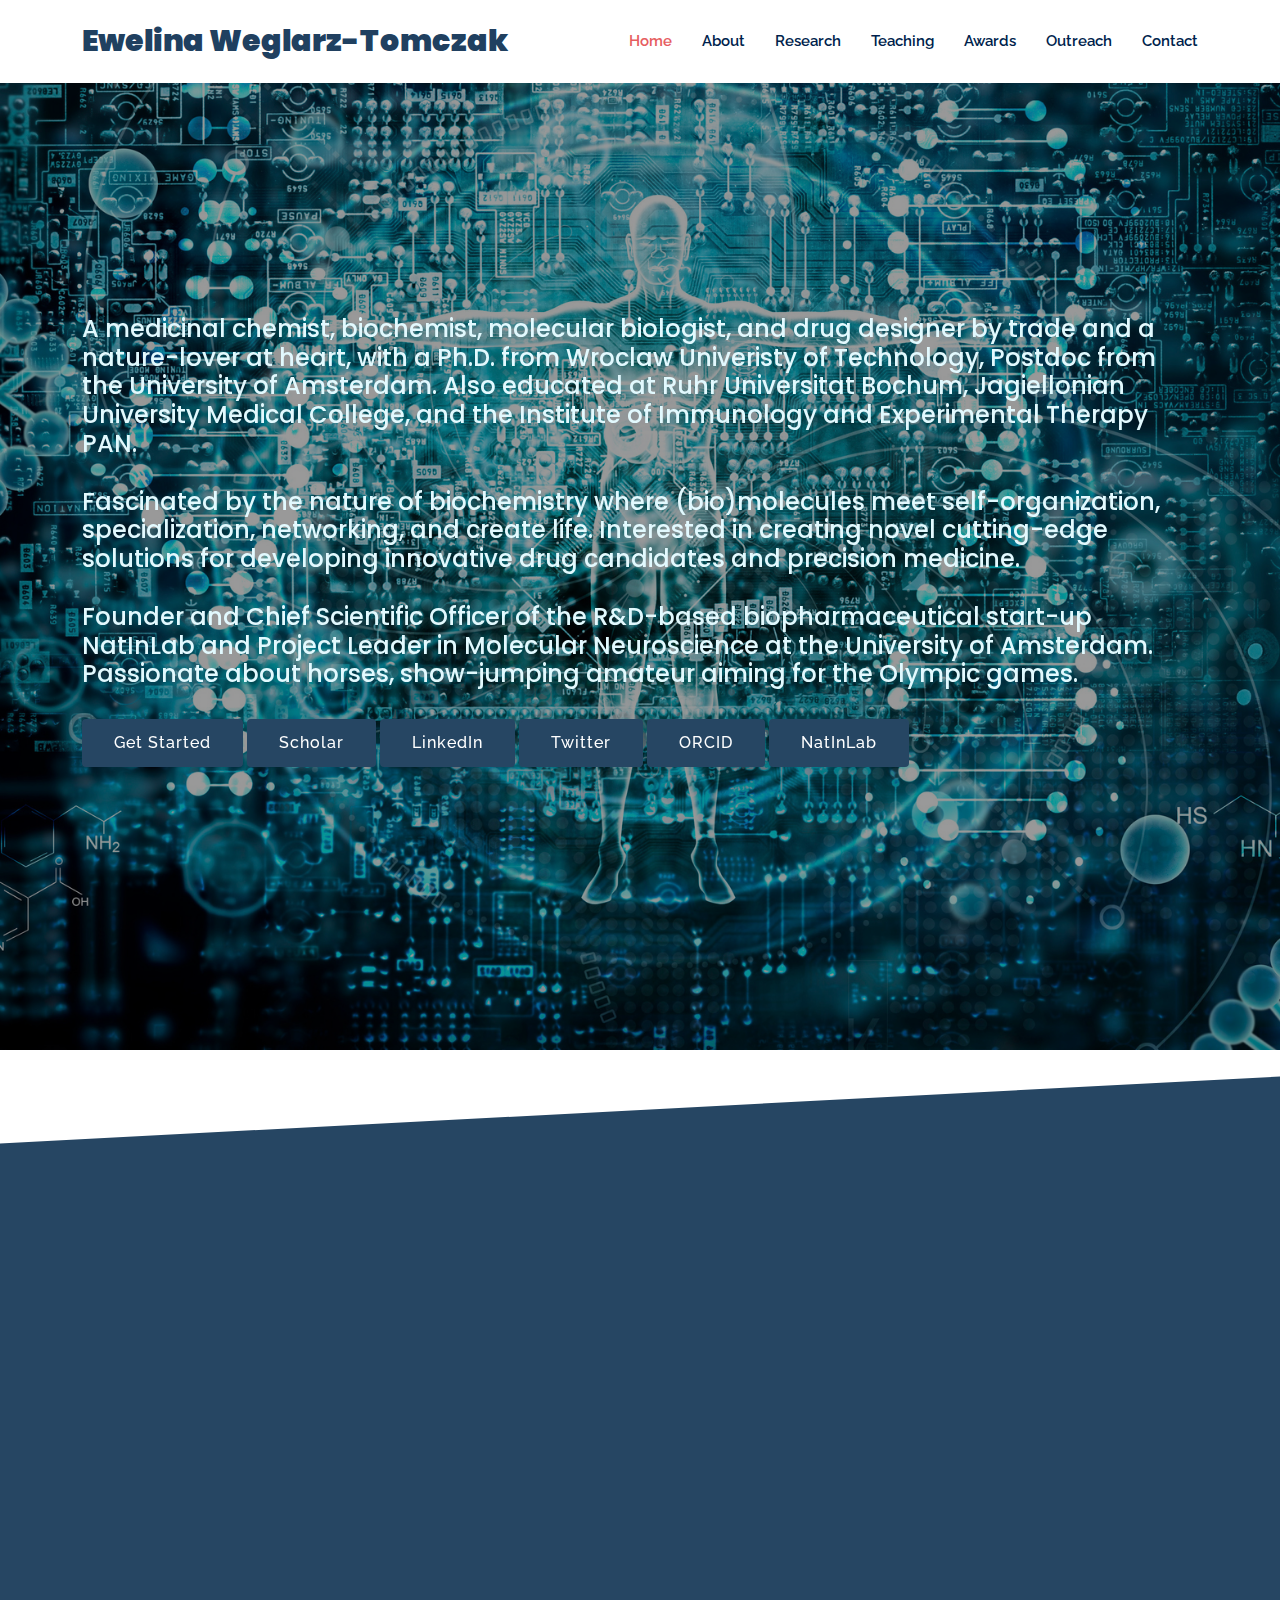
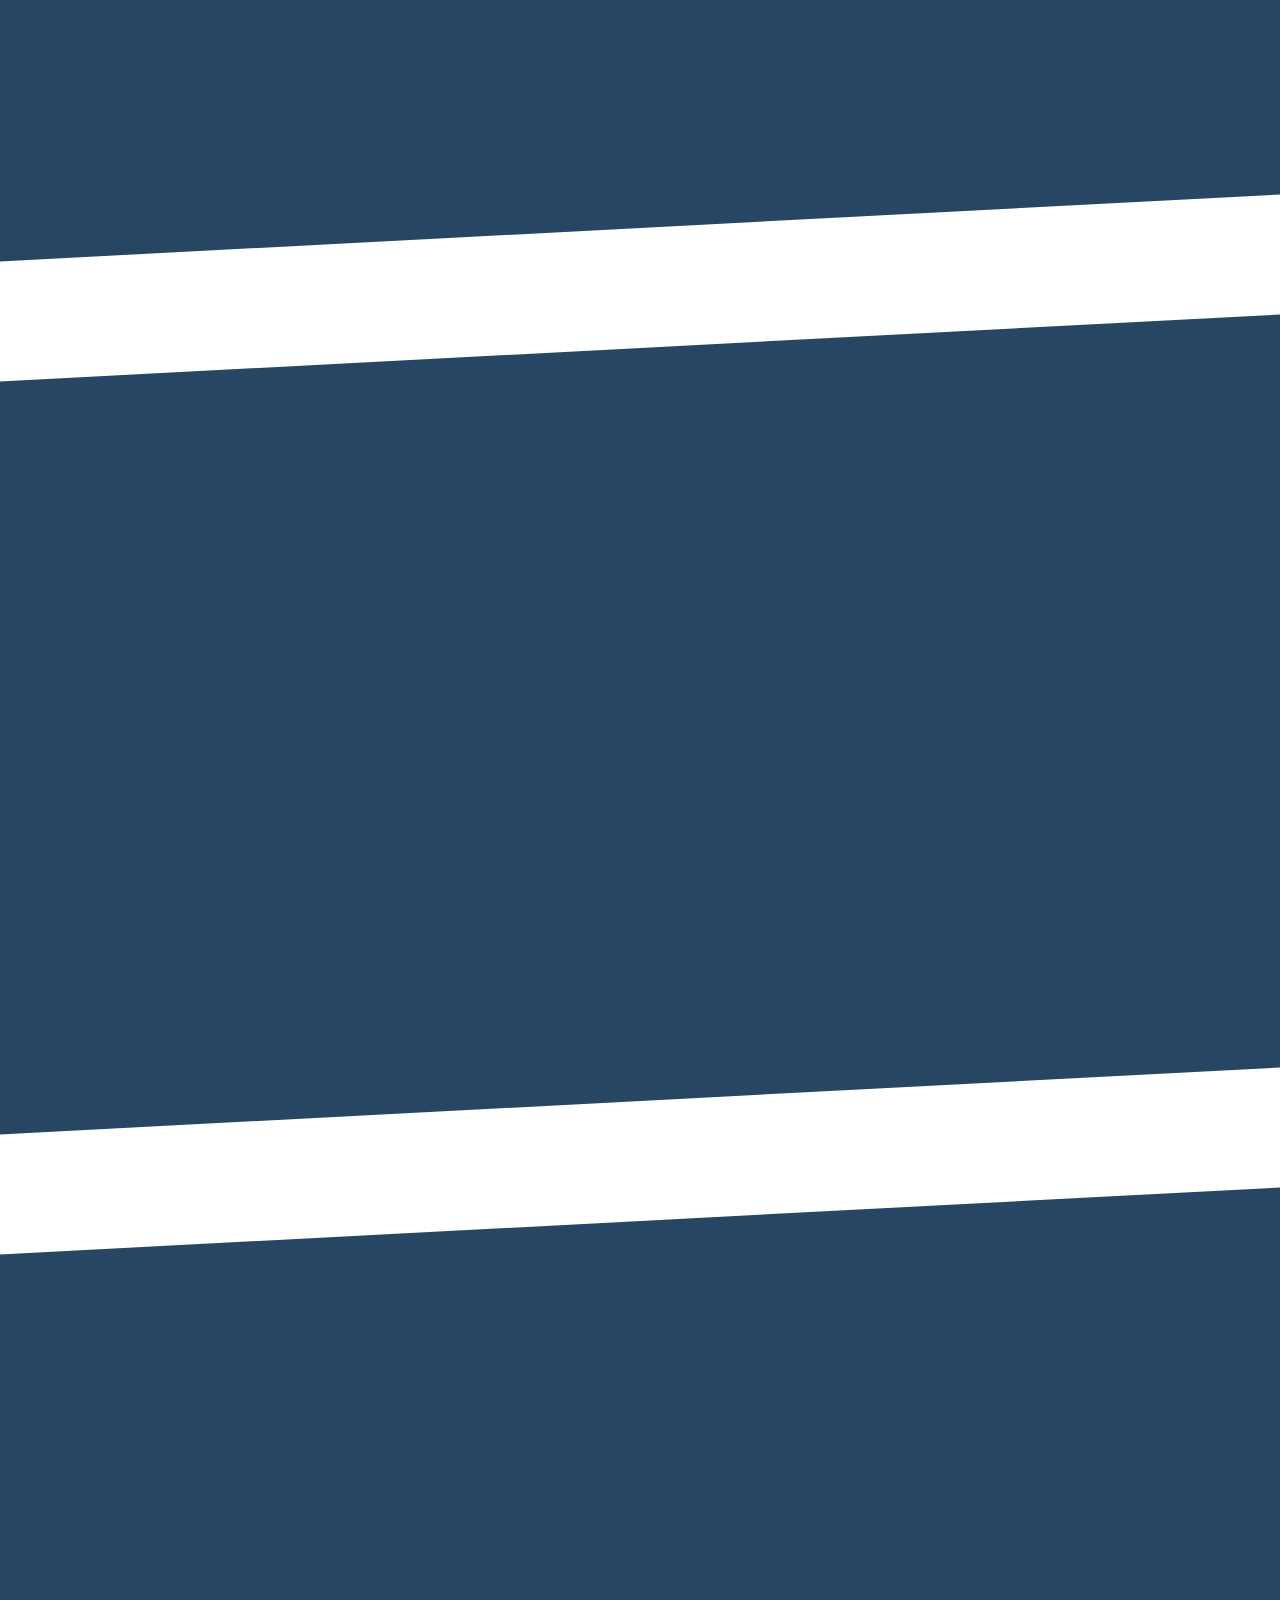
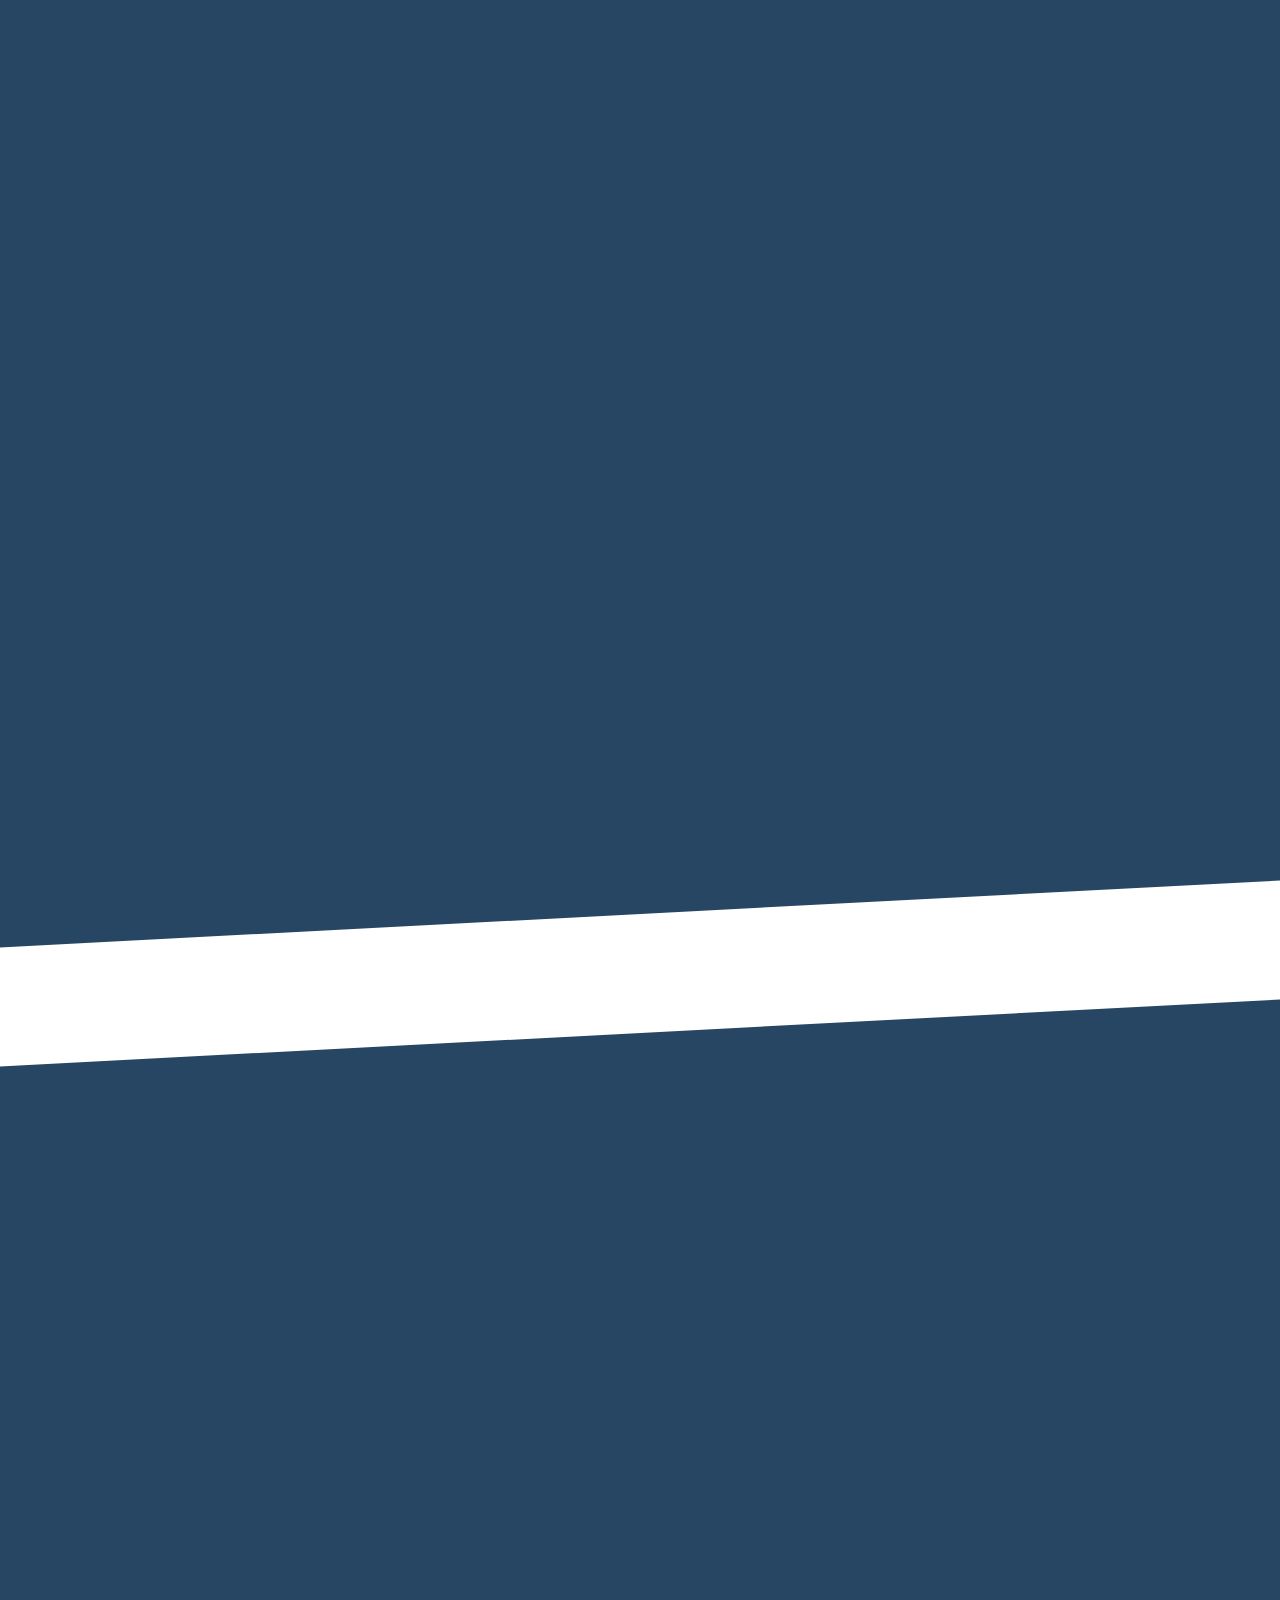
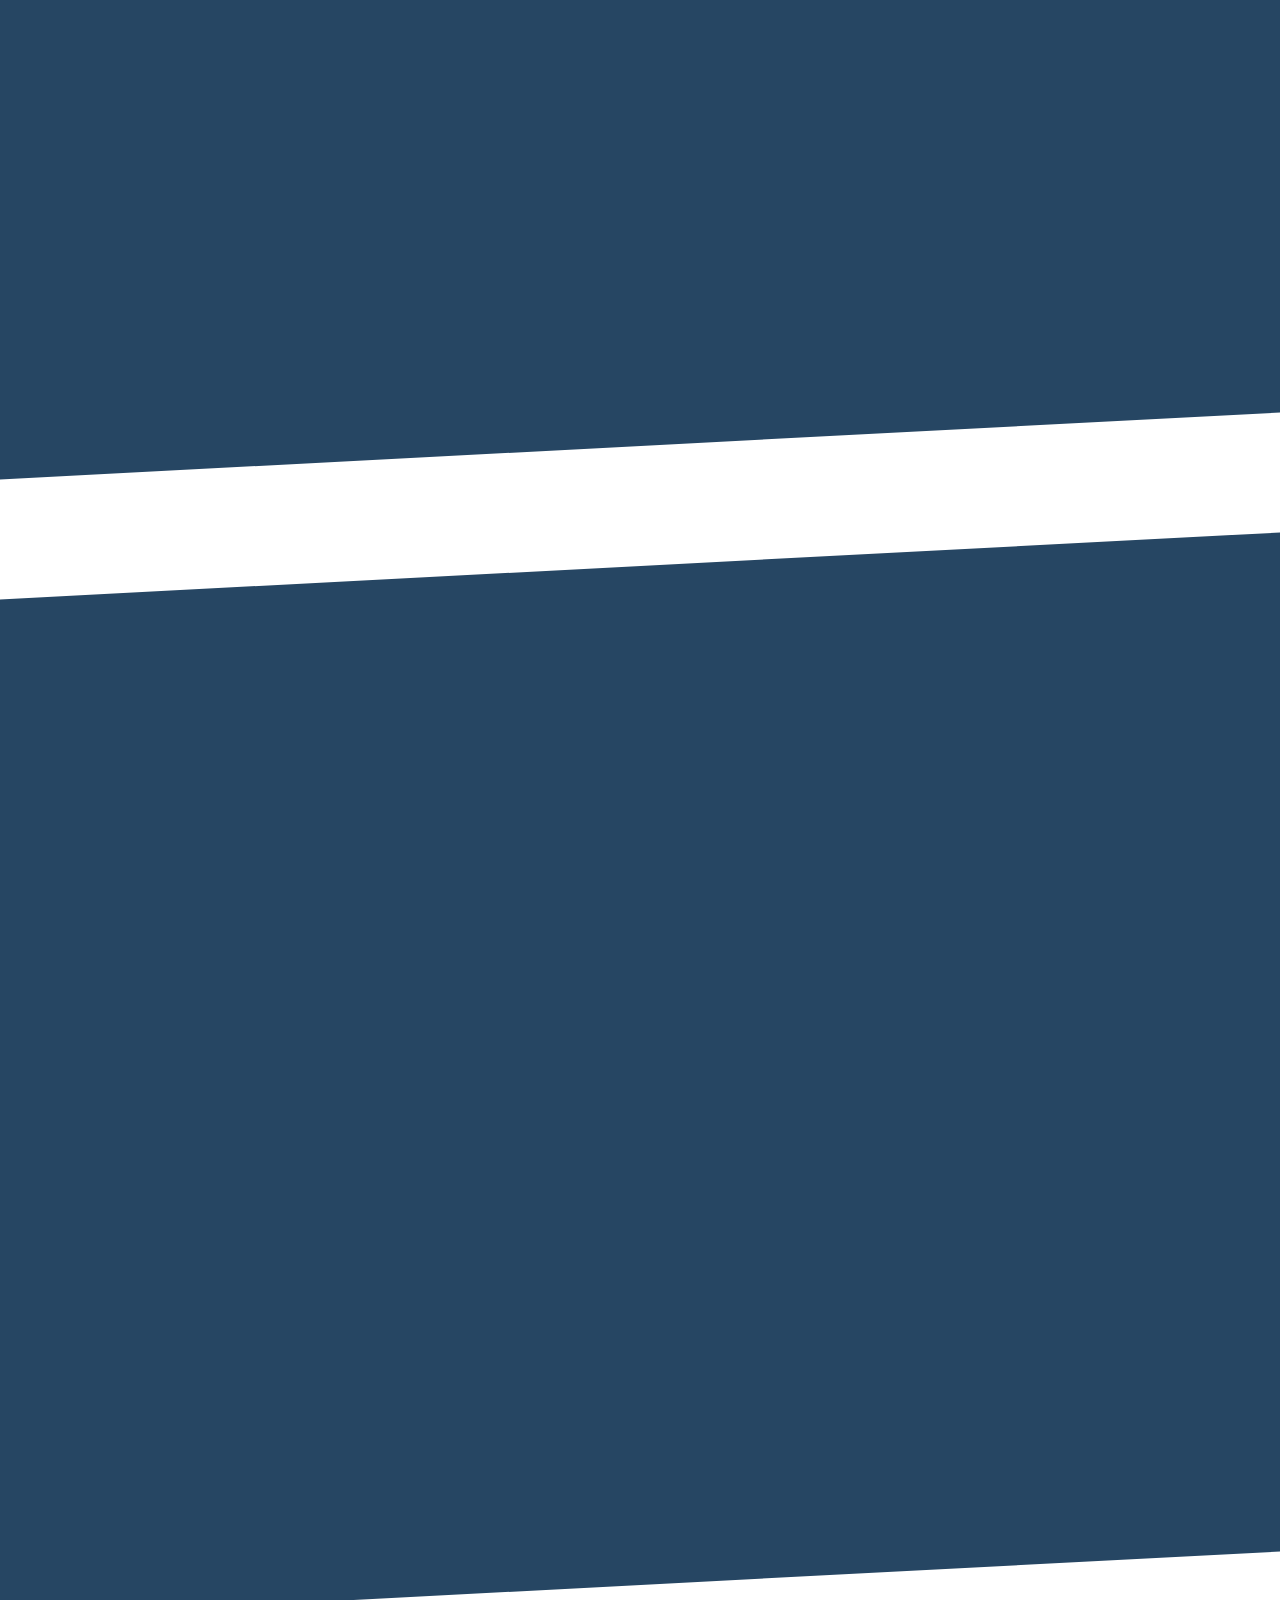
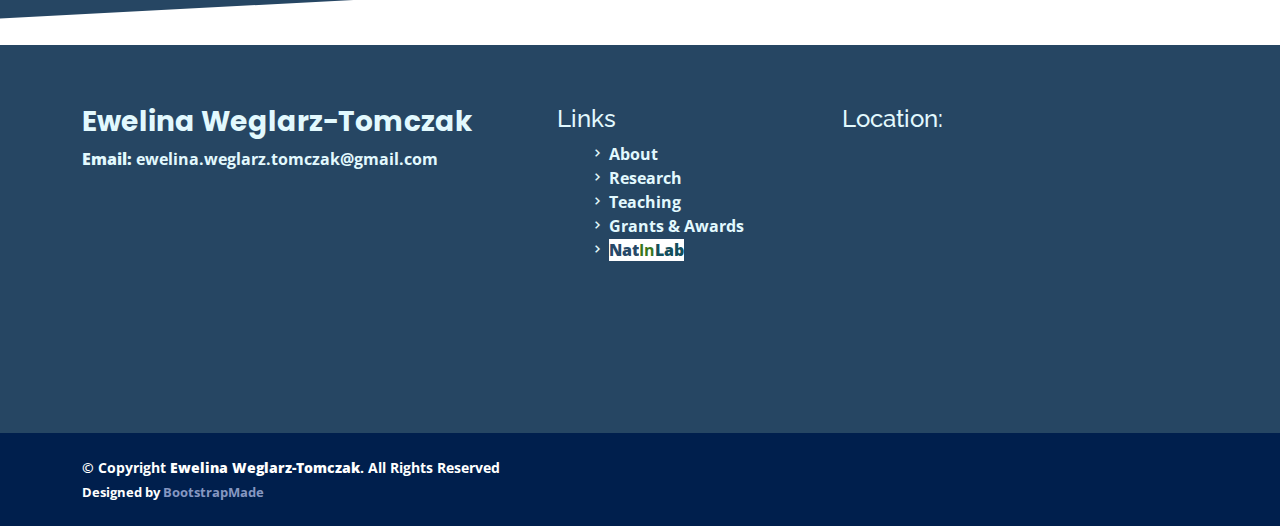
==== index.html @ c4e6cb73 "Update index.html" ====
<!DOCTYPE html>
<html lang="en">

<head>
  <meta charset="utf-8">
  <meta content="width=device-width, initial-scale=1.0" name="viewport">

  <title>Ewelina Weglarz-Tomczak</title>
  <meta content="" name="description">
  <meta content="" name="keywords">

  <!-- Google Fonts -->
  <link href="https://fonts.googleapis.com/css?family=Open+Sans:300,300i,400,400i,600,600i,700,700i|Raleway:300,300i,400,400i,500,500i,600,600i,700,700i|Poppins:300,300i,400,400i,500,500i,600,600i,700,700i" rel="stylesheet">

  <!-- Vendor CSS Files -->
  <link href="assets/vendor/aos/aos.css" rel="stylesheet">
  <link href="assets/vendor/bootstrap/css/bootstrap.min.css" rel="stylesheet">
  <link href="assets/vendor/bootstrap-icons/bootstrap-icons.css" rel="stylesheet">
  <link href="assets/vendor/boxicons/css/boxicons.min.css" rel="stylesheet">
  <link href="assets/vendor/glightbox/css/glightbox.min.css" rel="stylesheet">
  <link href="assets/vendor/remixicon/remixicon.css" rel="stylesheet">
  <link href="assets/vendor/swiper/swiper-bundle.min.css" rel="stylesheet">

  <!-- Template Main CSS File -->
  <link href="assets/css/style.css" rel="stylesheet">

  <!-- =======================================================
  * Template Name: Presento - v3.10.0
  * Template URL: https://bootstrapmade.com/presento-bootstrap-corporate-template/
  * Author: BootstrapMade.com
  * License: https://bootstrapmade.com/license/
  ======================================================== -->
</head>

<body>

  <!-- ======= Header ======= -->
  <header id="header" class="fixed-top d-flex align-items-center">
    <div class="container d-flex align-items-center">
      <h1 class="logo me-auto"><a href="#hero"><span style="color:#204060; font-family:Poppins"><b>Ewelina Weglarz-Tomczak</b></span></a></h1><!-- <img src="assets/img/logo.jpg" alt=""> -->
      <!-- Uncomment below if you prefer to use an image logo -->
      <!-- <a href="index.html" class="logo me-auto"><img src="assets/img/logo.png" alt=""></a>-->

      <nav id="navbar" class="navbar order-last order-lg-0">
        <ul>
          <li><a class="nav-link scrollto active" href="#hero">Home</a></li>
          <li><a class="nav-link scrollto" href="#about">About</a></li>
          <li><a class="nav-link scrollto" href="#research">Research</a></li>
		  <li><a class="nav-link scrollto" href="#teaching">Teaching</a></li>
		  <li><a class="nav-link scrollto" href="#awards">Awards</a></li>
		  <li><a class="nav-link scrollto" href="#outreach">Outreach</a></li>
          <li><a class="nav-link scrollto" href="#contact">Contact</a></li>
        </ul>
      </nav><!-- .navbar -->

    </div>
  </header><!-- End Header -->

  <!-- ======= Hero Section ======= -->
  <section id="hero" class="d-flex align-items-center">

    <div class="container" data-aos="zoom-out" data-aos-delay="100">
      <div class="row">
        <div class="col-12">
          <!-- <h1><span style="color:#E2F9FE; font-family:Poppins"><b>Ewelina Weglarz-Tomczak</b></span></h1> -->
          <h2><span style="color:#E2F9FE; font-family:Poppins"><b></b> A medicinal chemist, biochemist, molecular biologist, and drug designer by trade and a nature-lover at heart, with a Ph.D. from Wroclaw Univeristy of Technology, Postdoc from the University of Amsterdam. Also educated at Ruhr Universitat Bochum, Jagiellonian University Medical College, and the Institute of Immunology and Experimental Therapy PAN.<br><br>
		  Fascinated by the nature of biochemistry where (bio)molecules meet self-organization, specialization, networking, and create life. Interested in creating novel cutting-edge solutions for developing innovative drug candidates and precision medicine.<br><br>
		  Founder and Chief Scientific Officer of the R&D-based biopharmaceutical start-up NatInLab and Project Leader in Molecular Neuroscience at the University of Amsterdam.<br>
		  Passionate about horses, show-jumping amateur aiming for the Olympic games.</span>
	  </h2>
          <a href="#about" class="btn-get-started scrollto">Get Started</a>
		  <a href="https://scholar.google.com/citations?user=lNofuWcAAAAJ&hl=en&oi=ao" target='_blank' class="btn-get-started scrollto">Scholar</a>
		  <a href="https://www.linkedin.com/in/ewelina-weglarz-tomczak-04b8821ab/" target='_blank' class="btn-get-started scrollto">LinkedIn</a>
		  <a href="https://twitter.com/TomczakWeglarz" target='_blank' class="btn-get-started scrollto">Twitter</a>
		  <a href="https://orcid.org/0000-0001-8080-2801" target='_blank' class="btn-get-started scrollto">ORCID</a>
		  <a href="https://www.natinlab.com/" target='_blank' class="btn-get-started scrollto">NatInLab</a>
        </div>
      </div>
    </div>

  </section><!-- End Hero -->

  <main id="main">

    <!-- ======= ABOUT Section ======= -->
    <section id="about" class="about section-bg">
      <div class="container" data-aos="fade-up">

        <div class="row no-gutters">
          <div class="content col-xl-5 d-flex align-items-stretch">
            <div class="content">
              <h3>About me</h3>
              <p>
				<img src="assets/img/EWT_22.png" class="img-fluid" alt="">
              </p>
              <a href="#research" class="about-btn"><span>Research</span> <i class="bx bx-chevron-right"></i></a>
			  <a href="#teaching" class="about-btn"><span>Teaching</span> <i class="bx bx-chevron-right"></i></a>
			  <a href="#awards" class="about-btn"><span>Awards</span> <i class="bx bx-chevron-right"></i></a>
            </div>
          </div>
          <div class="col-xl-7 d-flex align-items-stretch">
            <div class="icon-boxes d-flex flex-column justify-content-center">
              <div class="row">
                <div class="col-md-10 icon-box" data-aos="fade-up" data-aos-delay="100">
                  <i class="bx bx-receipt"></i>
                  <h4>Education</h4>
                  <p style="color:white;">M.Sc.in Medicinal Chemistry<br>
				  Ph.D. in Biochemistry/Medicinal Chemistry<br>
				  P.D. in Industrial Pharmacy<br>
				  Postdoc in Molecular/Systems Biology</p>
                </div>
				
								<div class="col-md-6 icon-box" data-aos="fade-up" data-aos-delay="300">
                  <i class="bx bx-cube-alt"></i>
                  <h4>Experience</h4>
                  <p style="color:white;">10+ years experience in Molecular Science (drug discovery, medicinal chemistry, organic synthesis, biochemistry, preclinical trials, systems and molecular biology)<br>
				  15+ years experience in teaching and supervision<br>
				  10+ years as PI in scientific projects that led to the identification of pro-drugs<br>
				  10+ years experience as PI in EU-co-funded grants<br>
				  20+ scientific article, 3 patent applications </p>
                </div>
			  </div>
			  </div>

            </div>
		</div>
			<!-- End .content-->
	 </div>
	</section><!-- End ABOUT Section -->

    <!-- ======= RESEARCH Section ======= -->
    <section id="research" class="about section-bg">
      <div class="container" data-aos="fade-up">

        <div class="row no-gutters">
          <div class="content col-xl-10 d-flex align-items-stretch">
            <div class="content">
              <h3>Research</h3>
				<p>
				The main goal of my study is to develop novel highly selective and safe inhibitors for medically-relevant proteases and the sustainable strategies to obtain them.
The proteolysis instigates irreversible changes to a set of protein/peptide substrates that alters their function and generates the demanded biological event. The elevated activity of higly specified proteases has been correlated with various pathological disorders. However, at the same time, they play physiological roles. Interestingly, the same principles govern the invasion of pathogens such as coronaviruses. I am creating an innovative pipeline that leads to the obtaining of the new generation proteases inhibitors therapeutics.
				</p>
				<p>
				The pipeline is based on my approach which states that the etiological factor of diseases such as Alzheimer's is the lack of certain components in the cell that regulate the biochemical network(s). I discover regulatory mechanism(s) and based on those findings I design the selective molecule(s) that regulate cellular processes through the proteolytic pathways. Further, I develop sustainable routes (very often de novo) to obtain designed structures. My current main research interest focuses on the proteases that are pivotal in the development of neurodegenerative diseases.
				</p>
				<p>
			    By trade, I am a medicinal chemist, biochemist, and molecular biologist. Due to my multidisciplinary education, I am capable of leading the project from the in silico design through synthesis to the advanced pre-clinical trails. 
				</p>
			  <a href="https://scholar.google.com/citations?user=lNofuWcAAAAJ&hl=en&oi=ao" target='_blank' class="about-btn"><span>Publications @ Scholar</span> <i class="bx bx-chevron-right"></i></a>
			  <a href="https://orcid.org/0000-0001-8080-2801" target='_blank' class="about-btn"><span>ORCID</span> <i class="bx bx-chevron-right"></i></a>
            </div>
          </div>
		</div>
		<!-- End .content-->
     </div>
	</section><!-- End Team Section -->

    <!-- ======= TEACHING Section ======= -->
    <section id="teaching" class="about section-bg">
      <div class="container" data-aos="fade-up">

        <div class="row no-gutters">
          <div class="content col-xl-6 d-flex align-items-stretch">
            <div class="content">
              <h3>Teaching</h3>
              <p>
				Teaching is a rewarding aspect of my professional career and forms the core of my identity as a university researcher. I believe that education is about engaging the mind that involves a collaborative and synergistic relationship between students and an instructor.
				</p>
				<p>
				I see my role as a mentor and a guide, therefore, my primary goal in teaching is to take ownership of the development and education of my students. In every class and student project, I aim to include a mixture of guidelines, reading, lab assignments, and discussions to actively engage students with the material.
				</p>
				<p>
				I was fortunate to have served as teaching staff for various courses on, among others, biochemistry, organic chemistry, biology, and systems biology, and a supervisor for B.Sc. and M.Sc. projects, and a co-supervisor of a Ph.D. project.
              </p>
            </div>
          </div>
          <div class="col-xl-6 d-flex align-items-stretch">
            <div class="icon-boxes d-flex flex-column justify-content-center">
              <div class="row">
                <div class="col-md-10 icon-box" data-aos="fade-up" data-aos-delay="100">
                  <i class="bx bx-vial"></i>
                  <h4>Supervision</h4>
                  <p style="color:white;">
			  	  2024: Supervisor of the M.Sc. project of Stacy Maciel (SILS University of Amsterdam (UvA))<br>	        
				  2024: Supervisor/Promotor of the M.Sc. project of Caroline van Wingerde (SILS UvA)<br>	  
			 	  2023: Supervisor/Promotor of the M.Sc. Literature Thesis of Rens Clijnk (HIMS UvA)<br>
				  2019-2021: Daily supervisor of the Ph.D. project of Yanhua Liu (SILS UvA)<br>
				  2020: Supervisor of the M.Sc. project of Dennet van der Linden (SILS UvA)<br>
				  2020: Supervisor of the M.Sc. project of Demi J. Rijlaarsdam (SILS UvA)<br>
				  2020: Supervisor of the B.Sc. project of Ivo Gelder (SILS UvA)<br>
				  2016: Supervisor of the M.Sc. project of Katarzyna Staszewska (Wroclaw University of Technology (WUT))<br>
				  2013: Supervisor of the B.Sc. project of Maciej Giszter (WUT)
				  </p>
                </div>
				<div class="col-md-10 icon-box" data-aos="fade-up" data-aos-delay="300">
                  <i class="bx bx-bulb"></i>
                  <h4>M.Sc. level</h4>
                  <p style="color:white;">
			  	  2023: Enzymes in Organic Chemistry, HIMS UvA <br>
			  	  2018: Biomedical Systems Biology, UvA<br>
				  2009-2014: Analytical Methods in Biotechnology, WUT<br>
				  2009-2014: Natural Medical Products, WUT<br>
				  2009-2014: Multistep Organic Synthesis, WUT<br>
				  2009-2014: Bioorganic Chemistry, WUT
				  </p>

		  </div>
		      
				<div class="col-md-10 icon-box" data-aos="fade-up" data-aos-delay="200">
                  <i class="bx bx-cube"></i>
                  <h4>B.Sc. level</h4>
                  <p style="color:white;">
				  2018-2020: Systems Biology and Medicine, VU Amsterdam<br>
				  2018: Biomedical Systems Biology, UvA<br>
				  2009-2014: Biology, WUT<br>
				  2009-2014: Organic Chemistry, WUT<br>
				  2009-2014: Biochemistry, WUT
				  </p>
              
				
				
                </div>

				<div class="col-md-16 icon-box" data-aos="fade-up" data-aos-delay="400">
                  <i class="bx bx-paste"></i>
                  <h4>Others</h4>
                  <p style="color:white;">
				  2018: Biological Dynamic Modelling workshop, the 5th European Congress of Immunology
				  </p>
                </div>
				
				
			  </div>
			  </div>

            </div>
		</div>
			<!-- End .content-->
	 </div>
	</section><!-- End TEACHING Section -->
	
	<!-- ======= AWARDS Section ======= -->
    <section id="awards" class="about section-bg">
      <div class="container" data-aos="fade-up">

        <div class="row no-gutters">
          <div class="content col-xl-6 d-flex align-items-stretch">
            <div class="content">
              <h3>Grants</h3>
              <p>
				2024: <b>Principal Investigator</b>, Faculty of Impact Grant from the Dutch Research Council (NWO), 200,000€<br><br>	
		      		2023: <b>Principal Investigator</b>, PoC Grant from the Innovation Exchange Amsterdam (IXA), 100,000€<br><br>
		      		2022: <b>Principal Investigator</b>, Venture Challenge Grant from the Dutch Research Council (NWO) for NatInLab, 15,000€<br><br>
		      		2020: <b>Co-Principal Investigator</b>, Physics2Market from Innovation Exchange Amsterdam (IXA), 35,000€<br><br>
				2018: <b>Principal Investigator</b>, Personal grant Mobility Plus from the Ministry of Science andHigher Education Poland co-financed by the EU from the European Social Fund, ~150,000€<br><br>
				2013: <b>Principal Investigator</b>, Personal grant Preludium 3 from the National Science Centre Poland, ~50,000€<br><br>
				2012: <b>Principal Investigator</b>, Personal grant Grant Plus from the EU from the European Social Fund, ~20,000€<br><br>
				2011: <b>Principal Investigator</b>, Personal grant for best Ph.D. students from the Ministry of Science and Higher Education Poland, ~10,000€<br><br>
				2010: <b>Principal Investigator</b>, Personal grant Entrepreneurial Ph.D. financed by the EU from the European Social Fund, ~15,000€
              </p>
            </div>
          </div>
          <div class="content col-xl-6 d-flex align-items-stretch">
            <div class="content">
              <h3>Awards</h3>
              <p>
				2023: <b>Pre-finalist of the Amsterdam Innovation Award <br><br>	
		     		2015: <b>The Rector of Wroclaw University of Technology Award</b> for the outstanding achievements for the University<br><br>
				2014: <b>The Faculty Council Award for best PhD thesis</b>, Wroclaw University of Technology<br><br>
				2013: <b>Scholarship for the development of young researchers</b> co-financed by the EU<br><br>
				2009-2014: Multiple <b>individual scholarships</b>, Wroclaw University of Technology
              </p>
            </div>
          </div>
		</div>
			<!-- End .content-->
	 </div>
	</section><!-- End AWARDS Section -->

<!-- ======= OUTREACH Section ======= -->
    <section id="outreach" class="about section-bg">
      <div class="container" data-aos="fade-up">

        <div class="row no-gutters">
          <div class="content col-xl-2 d-flex align-items-stretch">
            <div class="content">
              <h3>Outreach</h3>
			</div>
          </div>
		
          <div class="col-xl-10 d-flex align-items-stretch">
            <div class="icon-boxes d-flex flex-column justify-content-center">
              <div class="row">
                <div class="col-md-4 icon-box" data-aos="fade-up" data-aos-delay="100">
                  <i class="bx bx-news"></i>
                  <h4>NWO newsletter</h4>
                  <p style="color:white;">
				   News about Faculty of Impact Grant: <a href="https://www.uva.nl/en/shared-content/faculteiten/en/faculteit-der-natuurwetenschappen-wiskunde-en-informatica/news/2024/03/olivier-lugier-en-ewelina-weglarz-tomczak-named-nwo-faculty-of-impact-fellows.html?origin=TcWv2FH7QiyRJQ3nsarwIQ" target="_blank" style="font-weight: bold;">LINK</a>
				  </p>

		   </div>	 

                <div class="col-md-4 icon-box" data-aos="fade-up" data-aos-delay="100">
                  <i class="bx bxl-youtube"></i>
                  <h4> Innovation Exchange Chanel youtoube </h4>
                  <p style="color:white;">
				   News about my inhibitors for COVID-19: <a href="https://www.youtube.com/watch?v=izBPPdrtT6s" target="_blank" style="font-weight: bold;">LINK</a>
				  </p>
                </div>	  
	  
                <div class="col-md-4 icon-box" data-aos="fade-up" data-aos-delay="100">
                  <i class="bx bx-news"></i>
                  <h4>University of Amsterdam newsletter</h4>
                  <p style="color:white;">
				   News about my inhibitors for COVID-19: <a href="https://sils.uva.nl/content/news/2021/02/molecular-biologists-identify-possible-ebselen-derived-inhibitors-of-covid-19.html" target="_blank" style="font-weight: bold;">LINK</a>
				  </p>
                </div>
				
               <div class="col-md-4 icon-box" data-aos="fade-up" data-aos-delay="100">
                  <i class="bx bx-news"></i>
                  <h4>Folia magazine</h4>
                  <p style="color:white;">
				   News about my drugs for COVID-19: <a href="https://www.folia.nl/wetenschap/138712/uvaer-vindt-molecuul-met-potentie-als-corona-medicijn" target="_blank" style="font-weight: bold;">LINK</a>
				  </p>
                </div>

				<div class="col-md-4 icon-box" data-aos="fade-up" data-aos-delay="100">
                  <i class="bx bx-news"></i>
                  <h4>News-Medical Life Science</h4>
                  <p style="color:white;">
				   News about my inhibitors COVID-19 (21 May 2020): <a href="https://www.news-medical.net/news/20200521/Study-shows-selenium-containing-compounds-inhibit-SARS-CoV-2-replication-and-assembly.aspx" target="_blank" style="font-weight: bold;">LINK</a>
				  </p>
                </div>

				<div class="col-md-4 icon-box" data-aos="fade-up" data-aos-delay="100">
                  <i class="bx bx-book-reader"></i>
                  <h4>Research Features</h4>
                  <p style="color:white;">
				   An article about my research: <a href="https://researchfeatures.com/wp-content/uploads/2021/04/Ewelina-Weglarz-Tomczak.pdf" target="_blank" style="font-weight: bold;">LINK</a>
				  </p>
                </div>
				
				<div class="col-md-4 icon-box" data-aos="fade-up" data-aos-delay="100">
                  <i class="bx bx-news"></i>
                  <h4>Polish Science Portal</h4>
                  <p style="color:white;">
				   News about my research on COVID-19 (19 Feb 2021): <a href="https://polishscience.pl/en/polish-scientist-closet-to-a-cure-for-the-coronavirus/" target="_blank" style="font-weight: bold;">LINK</a>
				  </p>
                </div>

				<div class="col-md-4 icon-box" data-aos="fade-up" data-aos-delay="100">
                  <i class="bx bx-microphone"></i>
                  <h4>Radio Trojka</h4>
                  <p style="color:white;">
				   An interview with me: <a href="https://www.polskieradio.pl/13/53/Artykul/2690580,Cztery-strony-dzwieku-i-Bedzie-glosno-Polskie-Radio-na-piatek?fbclid=IwAR1K5oLyT4Hh3l701akrbNLMdOiJsWhYphmBEgOwbDFwDrYvMW7wrBaWkzA" target="_blank" style="font-weight: bold;">LINK</a>
				  </p>
                </div>
				
				<div class="col-md-4 icon-box" data-aos="fade-up" data-aos-delay="100">
                  <i class="bx bx-calendar-exclamation"></i>
                  <h4>SILS Career Lunch</h4>
                  <p style="color:white;">
				   I was an invited speaker: <a href="https://www.linkedin.com/posts/ewelina-weglarz-tomczak-04b8821ab_natinlab-entrepreneur-biotech-activity-6950850077758255104-cMQJ/?utm_source=share&utm_medium=member_desktop" target="_blank" style="font-weight: bold;">LINK</a>
				  </p>
                </div>

				<div class="col-md-4 icon-box" data-aos="fade-up" data-aos-delay="100">
                  <i class="bx bx-news"></i>
                  <h4>Onet.pl</h4>
                  <p style="color:white;">
				   News about my research on COVID-19 (27 Feb 2021): <a href="https://wiadomosci.onet.pl/wroclaw/koronawirus-odkrycie-wroclawskiej-biochemiczki-chodzi-o-lek-na-covid-19/h0r9qwf?utm_source=www.linkedin.com_viasg_wiadomosci&utm_medium=social&utm_campaign=leo_automatic&srcc=undefined&utm_v=2" target="_blank" style="font-weight: bold;">LINK</a>
				  </p>
                </div>

				<div class="col-md-4 icon-box" data-aos="fade-up" data-aos-delay="100">
                  <i class="bx bx-news"></i>
                  <h4>Radio Zet</h4>
                  <p style="color:white;">
				   News about my research on COVID-19 (25 Feb 2021): <a href="https://zdrowie.radiozet.pl/medycyna/wiadomosci/Polka-odkryla-zwiazek-ktory-pomoze-opracowac-lek-na-COVID-19" target="_blank" style="font-weight: bold;">LINK</a>
				  </p>
                </div>

				<div class="col-md-4 icon-box" data-aos="fade-up" data-aos-delay="100">
                  <i class="bx bx-news"></i>
                  <h4>Gazeta Wyborcza</h4>
                  <p style="color:white;">
				   News about my research on COVID-19 (25 Feb 2021): <a href="https://wroclaw.wyborcza.pl/wroclaw/7,35771,26822591,naukowczyni-z-politechniki-wroclawskiej-znalazla-zwiazek-ktory.html?disableRedirects=true" target="_blank" style="font-weight: bold;">LINK</a>
				  </p>
                </div>
				
				<div class="col-md-4 icon-box" data-aos="fade-up" data-aos-delay="100">
                  <i class="bx bx-microphone"></i>
                  <h4>Euroimmun.pl</h4>
                  <p style="color:white;">
				   An interview with me: <a href="https://euroimmun.pl/blog/czy-ebselen-jest-nadzieja-na-lek-przeciw-covid-19/" target="_blank" style="font-weight: bold;">LINK</a>
				  </p>
                </div>
				
				<div class="col-md-4 icon-box" data-aos="fade-up" data-aos-delay="100">
                  <i class="bx bx-news"></i>
                  <h4>WRUT</h4>
                  <p style="color:white;">
				   News on my research on COVID-19: <a href="https://pwr.edu.pl/en/university/news/the-cure-for-the-coronavirus-is-becoming-a-closer-reality-paper-published-in-scientific-report-10468.html" target="_blank" style="font-weight: bold;">LINK</a>
				  </p>
                </div>
				
			  </div>
			  </div>

            </div>
		</div>
			<!-- End .content-->
	 </div>
	</section><!-- End AWARDS Section -->

  <!-- ======= Footer ======= -->
  <section id="contact" style="color:#E2F9FE; background-color:#264663;">
    <div class="footer-top">
      <div class="container">
        <div class="row">

          <div class="col-lg-5 col-md-6 footer-contact">
            <h3><span style="color:#E2F9FE; font-family:Poppins"><b>Ewelina Weglarz-Tomczak</b></span></h3>
            <p>
              <strong>Email:</strong> ewelina.weglarz.tomczak@gmail.com<br>
            </p>
          </div>

          <div class="col-lg-3 col-md-6 footer-links">
            <h4>Links</h4>
            <ul style="list-style-type: none; color:#E2F9FE;">
              <li><i class="bx bx-chevron-right"></i> <a href="#team" style="color:#E2F9FE;">About</a></li>
              <li><i class="bx bx-chevron-right"></i> <a href="#research" style="color:#E2F9FE;">Research</a></li>
			  <li><i class="bx bx-chevron-right"></i> <a href="#teaching" style="color:#E2F9FE;">Teaching</a></li>
			  <li><i class="bx bx-chevron-right"></i> <a href="#awards" style="color:#E2F9FE;">Grants & Awards</a></li>
			  <li><i class="bx bx-chevron-right"></i> <a href="https://www.natinlab.com" target='_blank'><b><span style="color:#274968; background-color:#fff;">Nat</span></b><span style="color:#38761d; background-color:#fff;">In</span><b><span style="color:#134f5c; background-color:#fff;">Lab</span></b></a></li>
            </ul>
          </div>

          <div class="col-lg-4 col-md-6 footer-newsletter">
            <h4>Location:</h4>
            <iframe src="https://www.google.com/maps/embed?pb=!1m18!1m12!1m3!1d77980.00776955995!2d4.8483506728760295!3d52.35454794745255!2m3!1f0!2f0!3f0!3m2!1i1024!2i768!4f13.1!3m3!1m2!1s0x47c63fb5949a7755%3A0x6600fd4cb7c0af8d!2sAmsterdam!5e0!3m2!1sen!2snl!4v1678109620439!5m2!1sen!2snl" width="400" height="225" style="border:0;" allowfullscreen="" loading="lazy" referrerpolicy="no-referrer-when-downgrade"></iframe>
          </div>

        </div>
      </div>
    </div>
	  </section>

	  <footer id="footer">
    <div class="container d-md-flex py-4">

      <div class="me-md-auto text-center text-md-start">
        <div class="copyright">
          &copy; Copyright <strong><span>Ewelina Weglarz-Tomczak</span></strong>. All Rights Reserved
        </div>
        <div class="credits">
          <!-- All the links in the footer should remain intact. -->
          <!-- You can delete the links only if you purchased the pro version. -->
          <!-- Licensing information: https://bootstrapmade.com/license/ -->
          <!-- Purchase the pro version with working PHP/AJAX contact form: https://bootstrapmade.com/presento-bootstrap-corporate-template/ -->
          Designed by <a href="https://bootstrapmade.com/">BootstrapMade</a>
        </div>
      </div>
      <!-- <div class="social-links text-center text-md-end pt-3 pt-md-0">
        <a href="#" class="twitter"><i class="bx bxl-twitter"></i></a>
        <a href="#" class="facebook"><i class="bx bxl-facebook"></i></a>
        <a href="#" class="instagram"><i class="bx bxl-instagram"></i></a>
        <a href="#" class="google-plus"><i class="bx bxl-skype"></i></a>
        <a href="#" class="linkedin"><i class="bx bxl-linkedin"></i></a>
      </div> -->
    </div>
  </footer><!-- End Footer -->

  <a href="#" class="back-to-top d-flex align-items-center justify-content-center"><i class="bi bi-arrow-up-short"></i></a>

  <!-- Vendor JS Files -->
  <script src="assets/vendor/purecounter/purecounter_vanilla.js"></script>
  <script src="assets/vendor/aos/aos.js"></script>
  <script src="assets/vendor/bootstrap/js/bootstrap.bundle.min.js"></script>
  <script src="assets/vendor/glightbox/js/glightbox.min.js"></script>
  <script src="assets/vendor/isotope-layout/isotope.pkgd.min.js"></script>
  <script src="assets/vendor/swiper/swiper-bundle.min.js"></script>
  <script src="assets/vendor/php-email-form/validate.js"></script>

  <!-- Template Main JS File -->
  <script src="assets/js/main.js"></script>

</body>

</html>
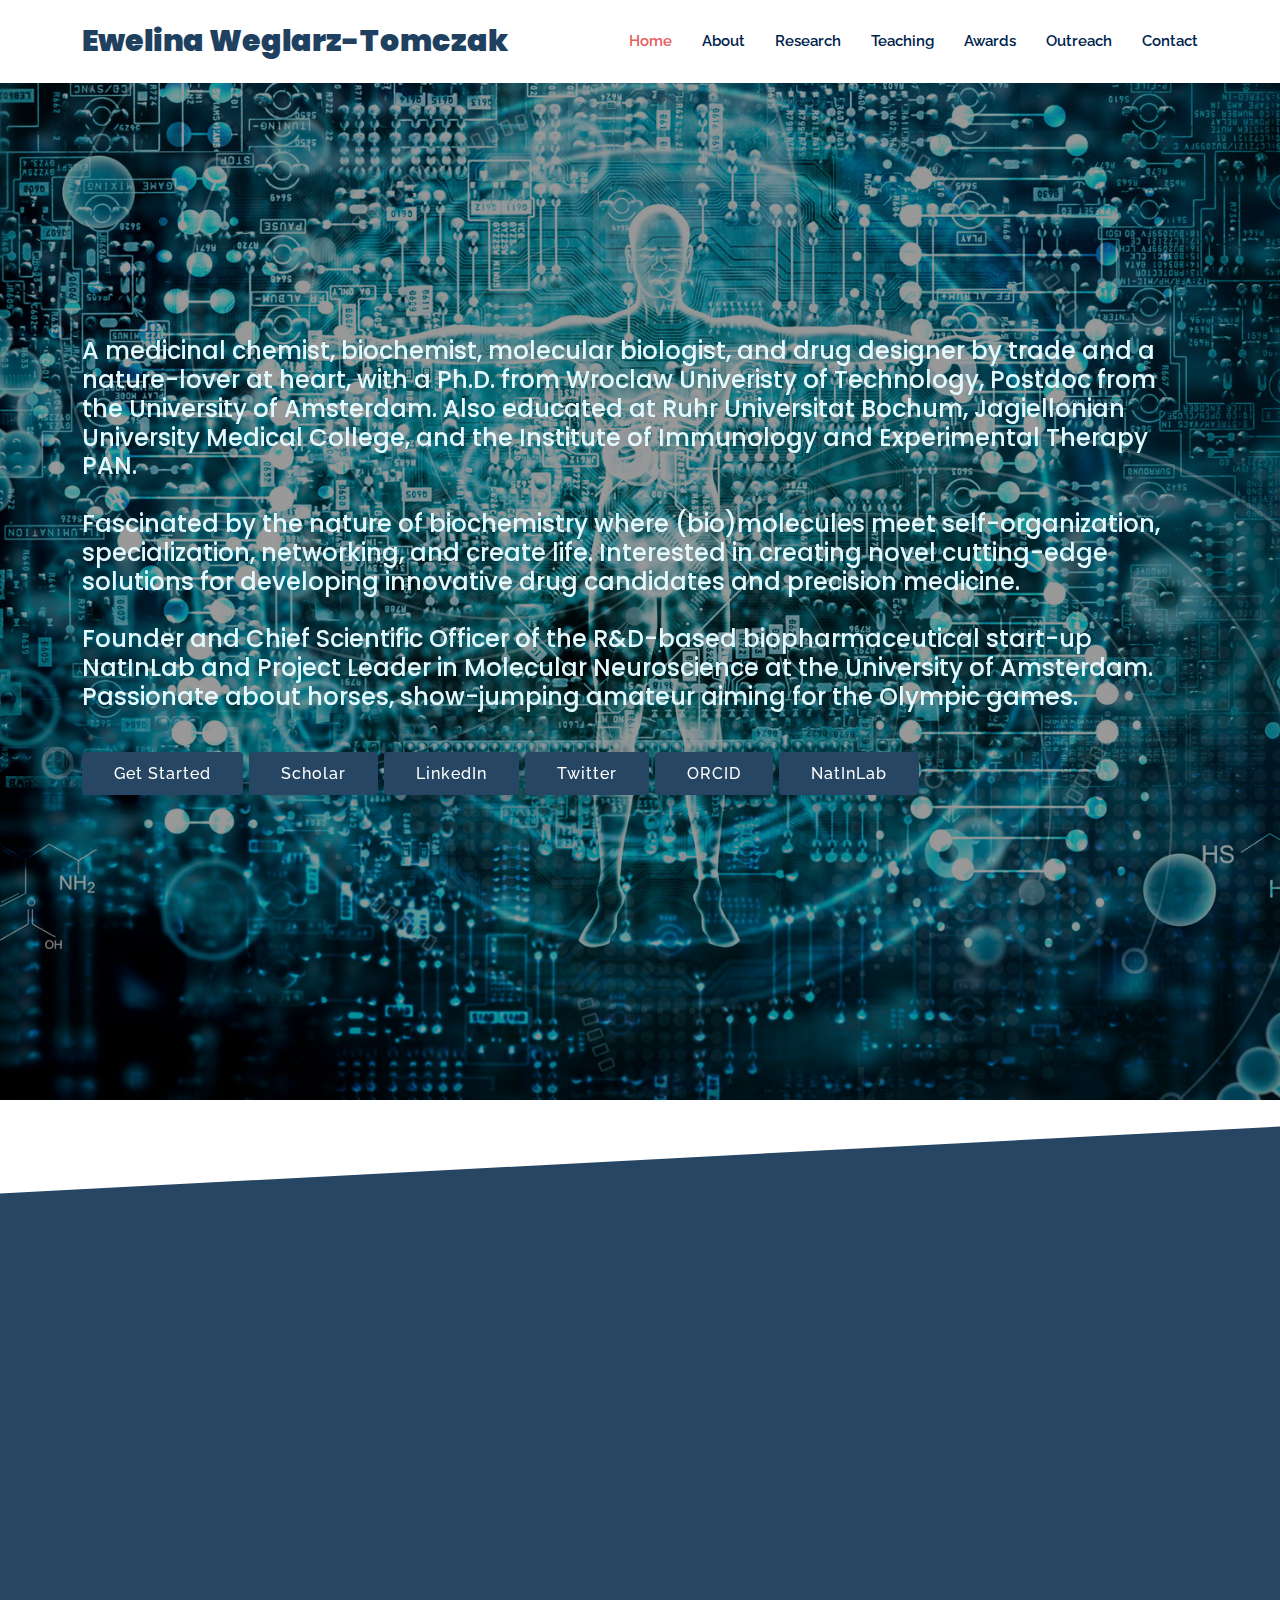
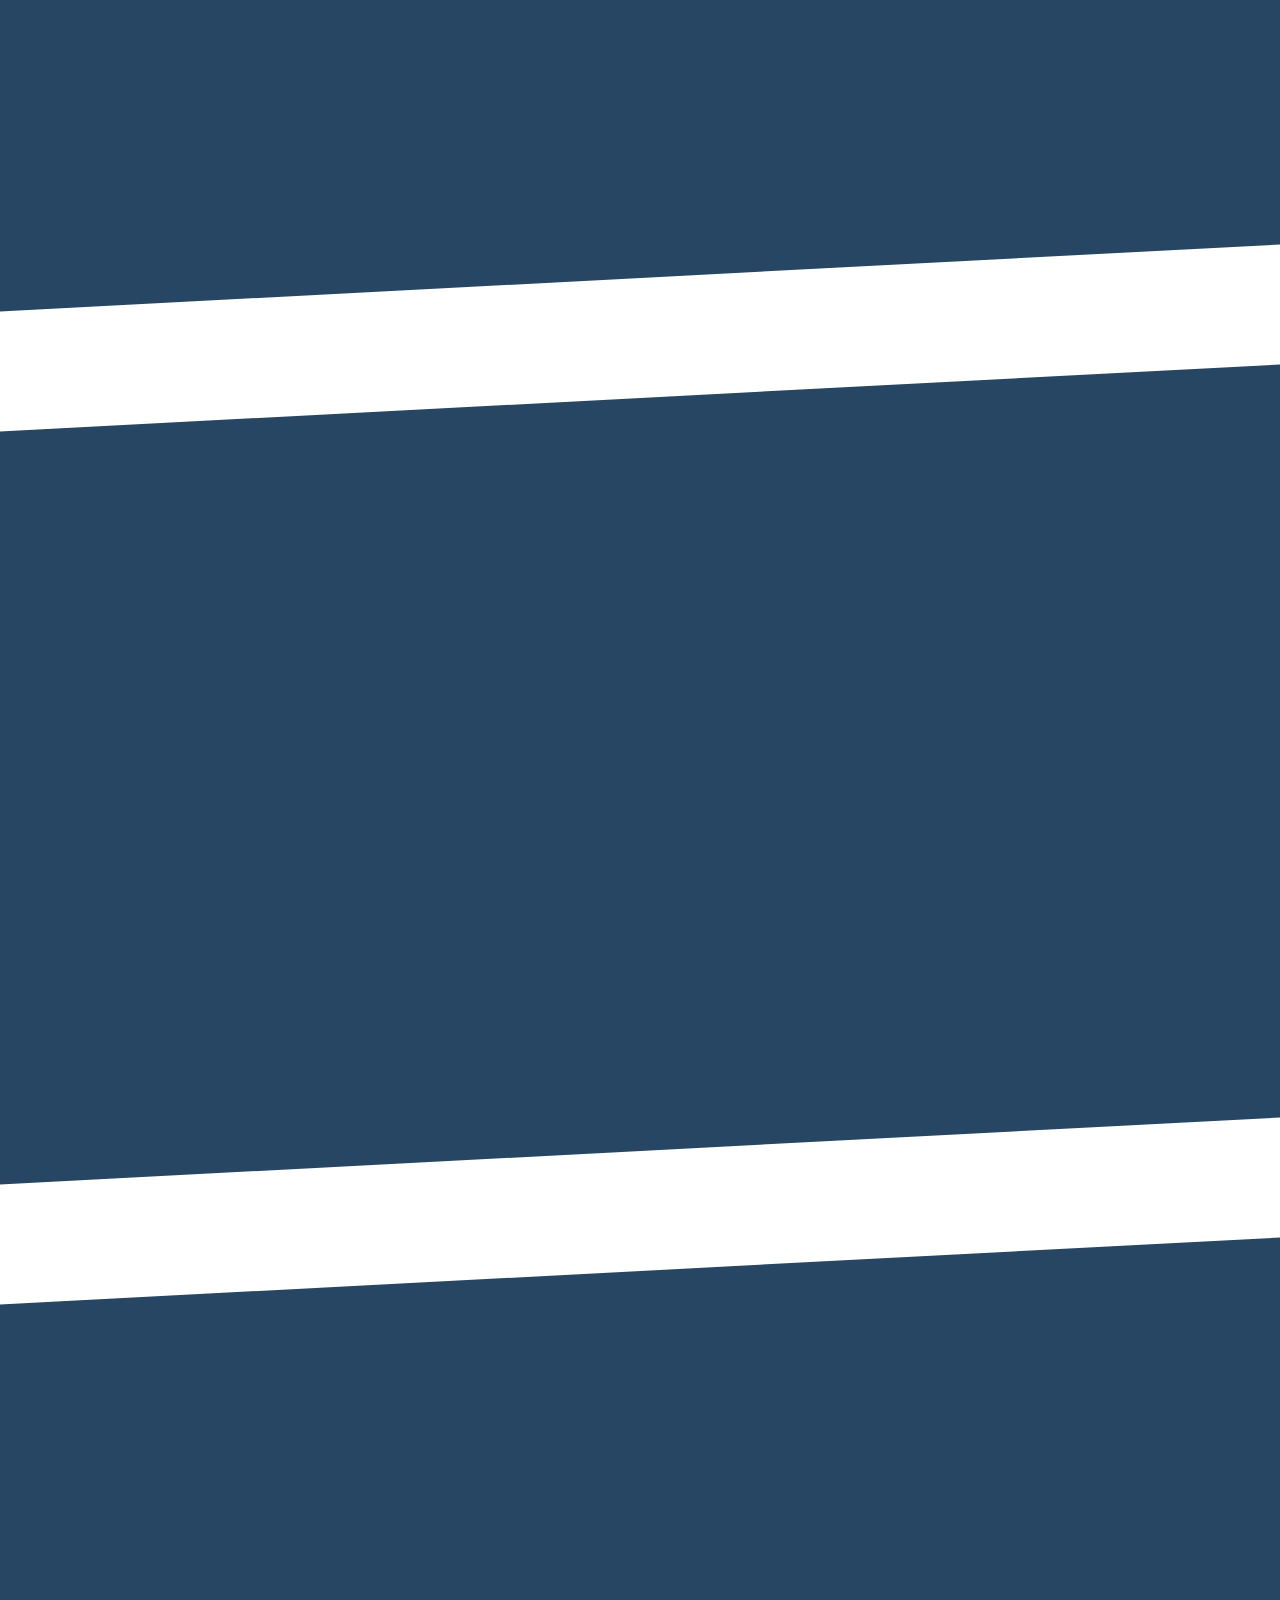
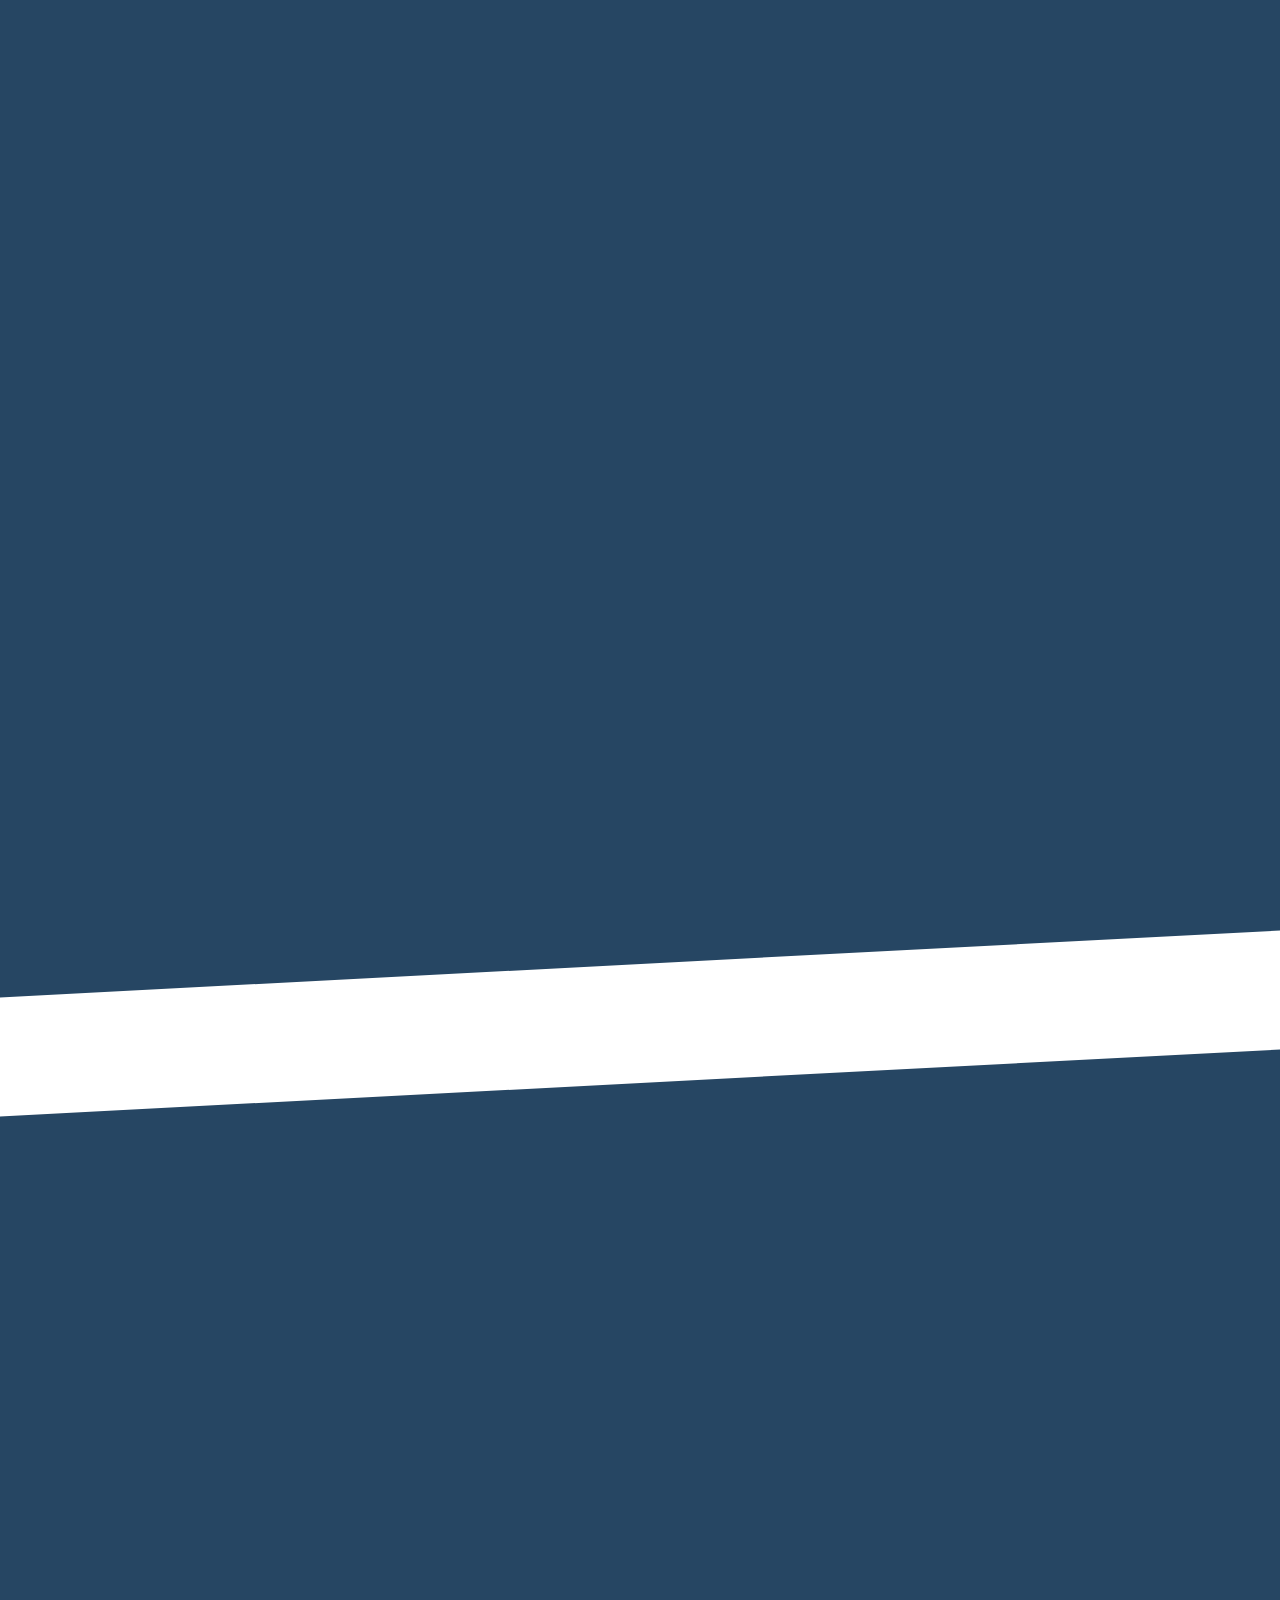
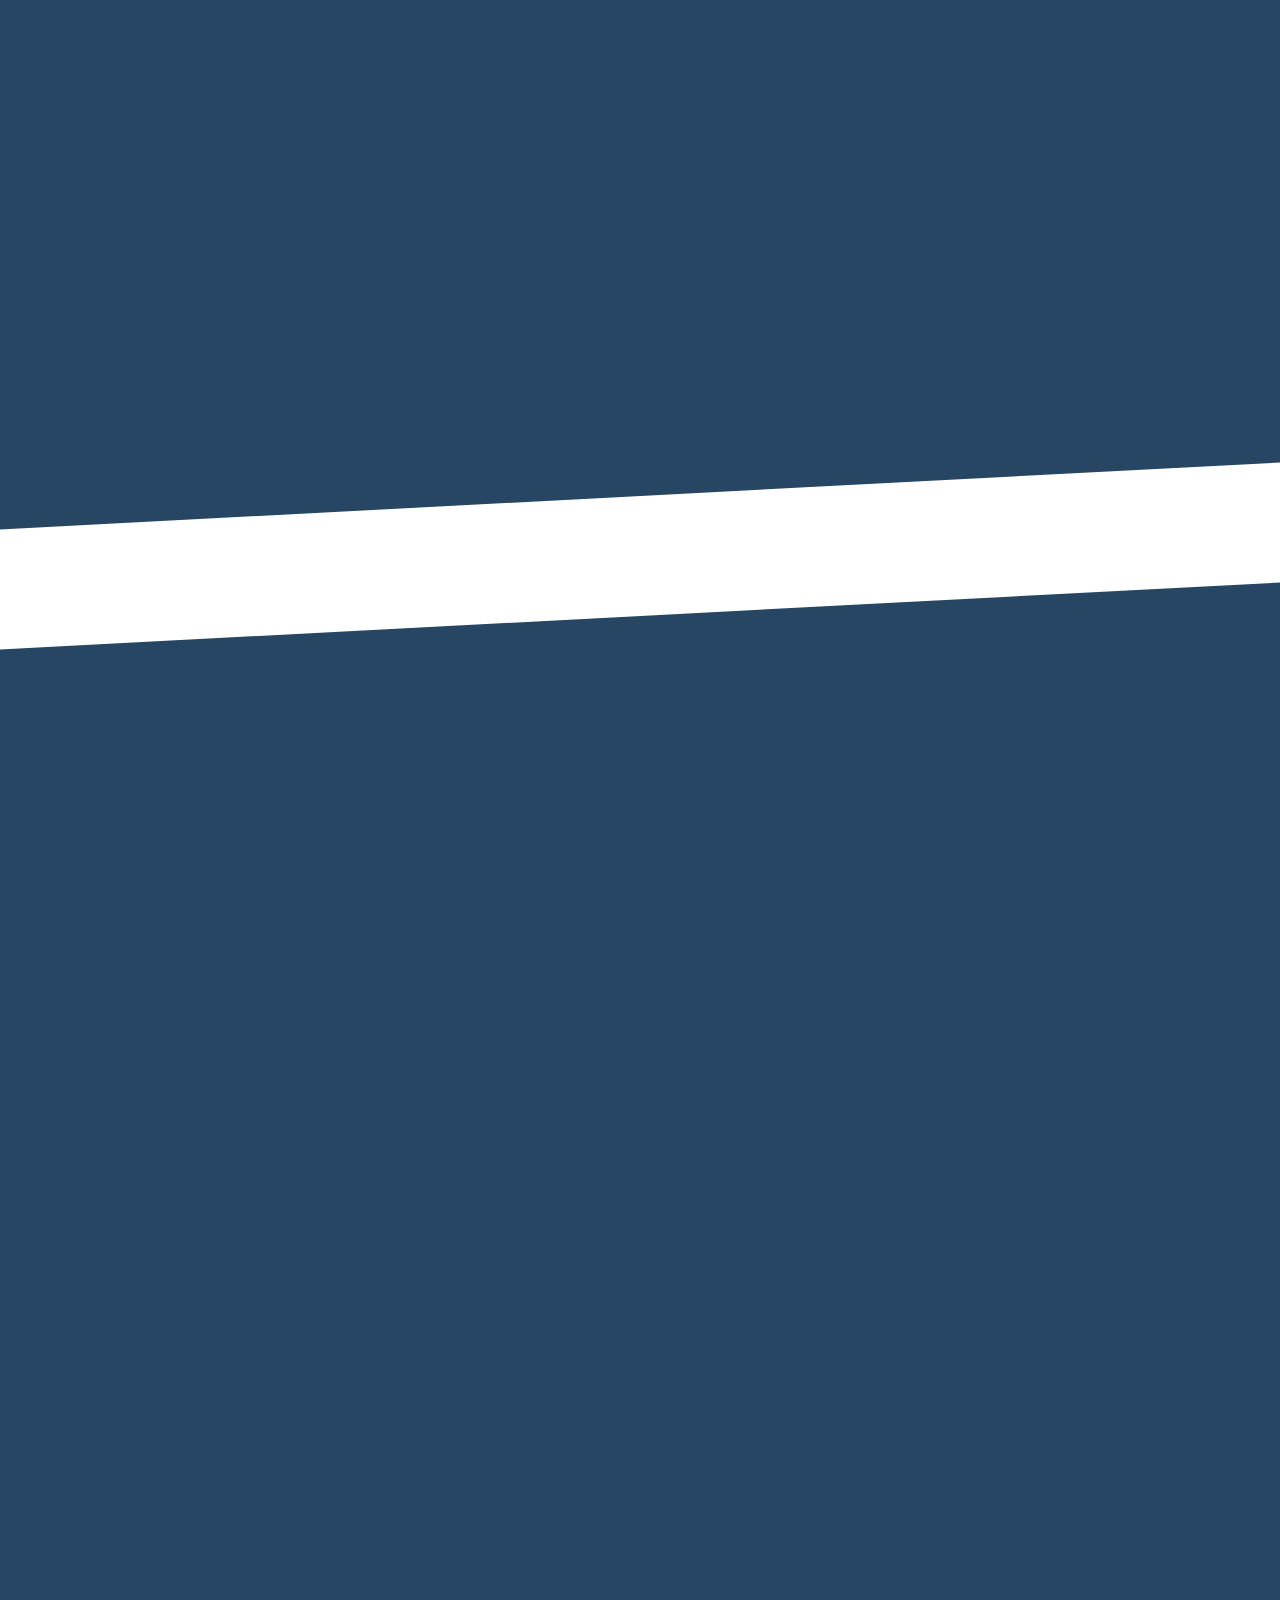
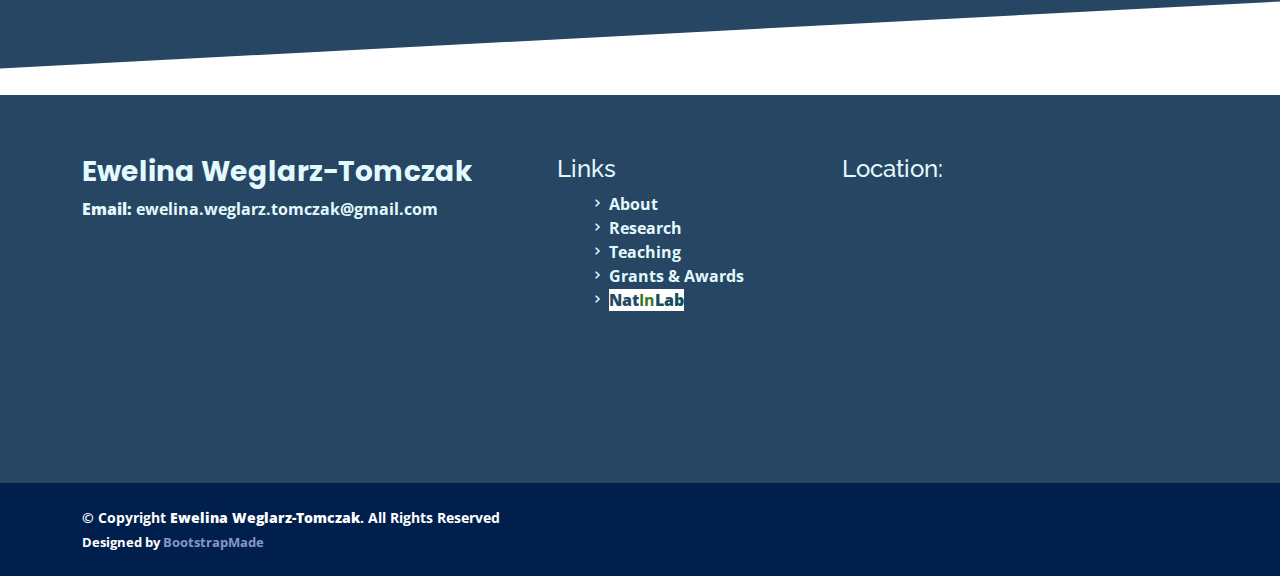
==== commit 154e30ce: "Update index.html" ====
--- a/index.html
+++ b/index.html
@@ -63,11 +63,11 @@
       <div class="row">
         <div class="col-12">
           <!-- <h1><span style="color:#E2F9FE; font-family:Poppins"><b>Ewelina Weglarz-Tomczak</b></span></h1> -->
-          <h2><span style="color:#E2F9FE; font-family:Poppins"><b></b> A medicinal chemist, biochemist, molecular biologist, and drug designer by trade and a nature-lover at heart, with a Ph.D. from Wroclaw Univeristy of Technology, Postdoc from the University of Amsterdam. Also educated at Ruhr Universitat Bochum, Jagiellonian University Medical College, and the Institute of Immunology and Experimental Therapy PAN.<br><br>
+          <h2><span style="color:#E2F9FE; font-family:Poppins">A medicinal chemist, biochemist, molecular biologist, and drug designer by trade and a nature-lover at heart, with a Ph.D. from Wroclaw Univeristy of Technology, Postdoc from the University of Amsterdam. Also educated at Ruhr Universitat Bochum, Jagiellonian University Medical College, and the Institute of Immunology and Experimental Therapy PAN.<br><br>
 		  Fascinated by the nature of biochemistry where (bio)molecules meet self-organization, specialization, networking, and create life. Interested in creating novel cutting-edge solutions for developing innovative drug candidates and precision medicine.<br><br>
 		  Founder and Chief Scientific Officer of the R&D-based biopharmaceutical start-up NatInLab and Project Leader in Molecular Neuroscience at the University of Amsterdam.<br>
 		  Passionate about horses, show-jumping amateur aiming for the Olympic games.</span>
-	  </h2>
+	  	  <h2>
           <a href="#about" class="btn-get-started scrollto">Get Started</a>
 		  <a href="https://scholar.google.com/citations?user=lNofuWcAAAAJ&hl=en&oi=ao" target='_blank' class="btn-get-started scrollto">Scholar</a>
 		  <a href="https://www.linkedin.com/in/ewelina-weglarz-tomczak-04b8821ab/" target='_blank' class="btn-get-started scrollto">LinkedIn</a>
--- a/assets/css/style.css
+++ b/assets/css/style.css
@@ -365,7 +365,7 @@
 #hero {
   width: 100%;
   height: 100vh;
-  min-height: 1050px;
+  min-height: 1100px;
   background: url("../img/hero-bg.jpg") top center no-repeat;
   background-size: cover;
   position: relative;
@@ -2130,4 +2130,4 @@
   background: #414c65;
   color: #fff;
   text-decoration: none;
-}+}
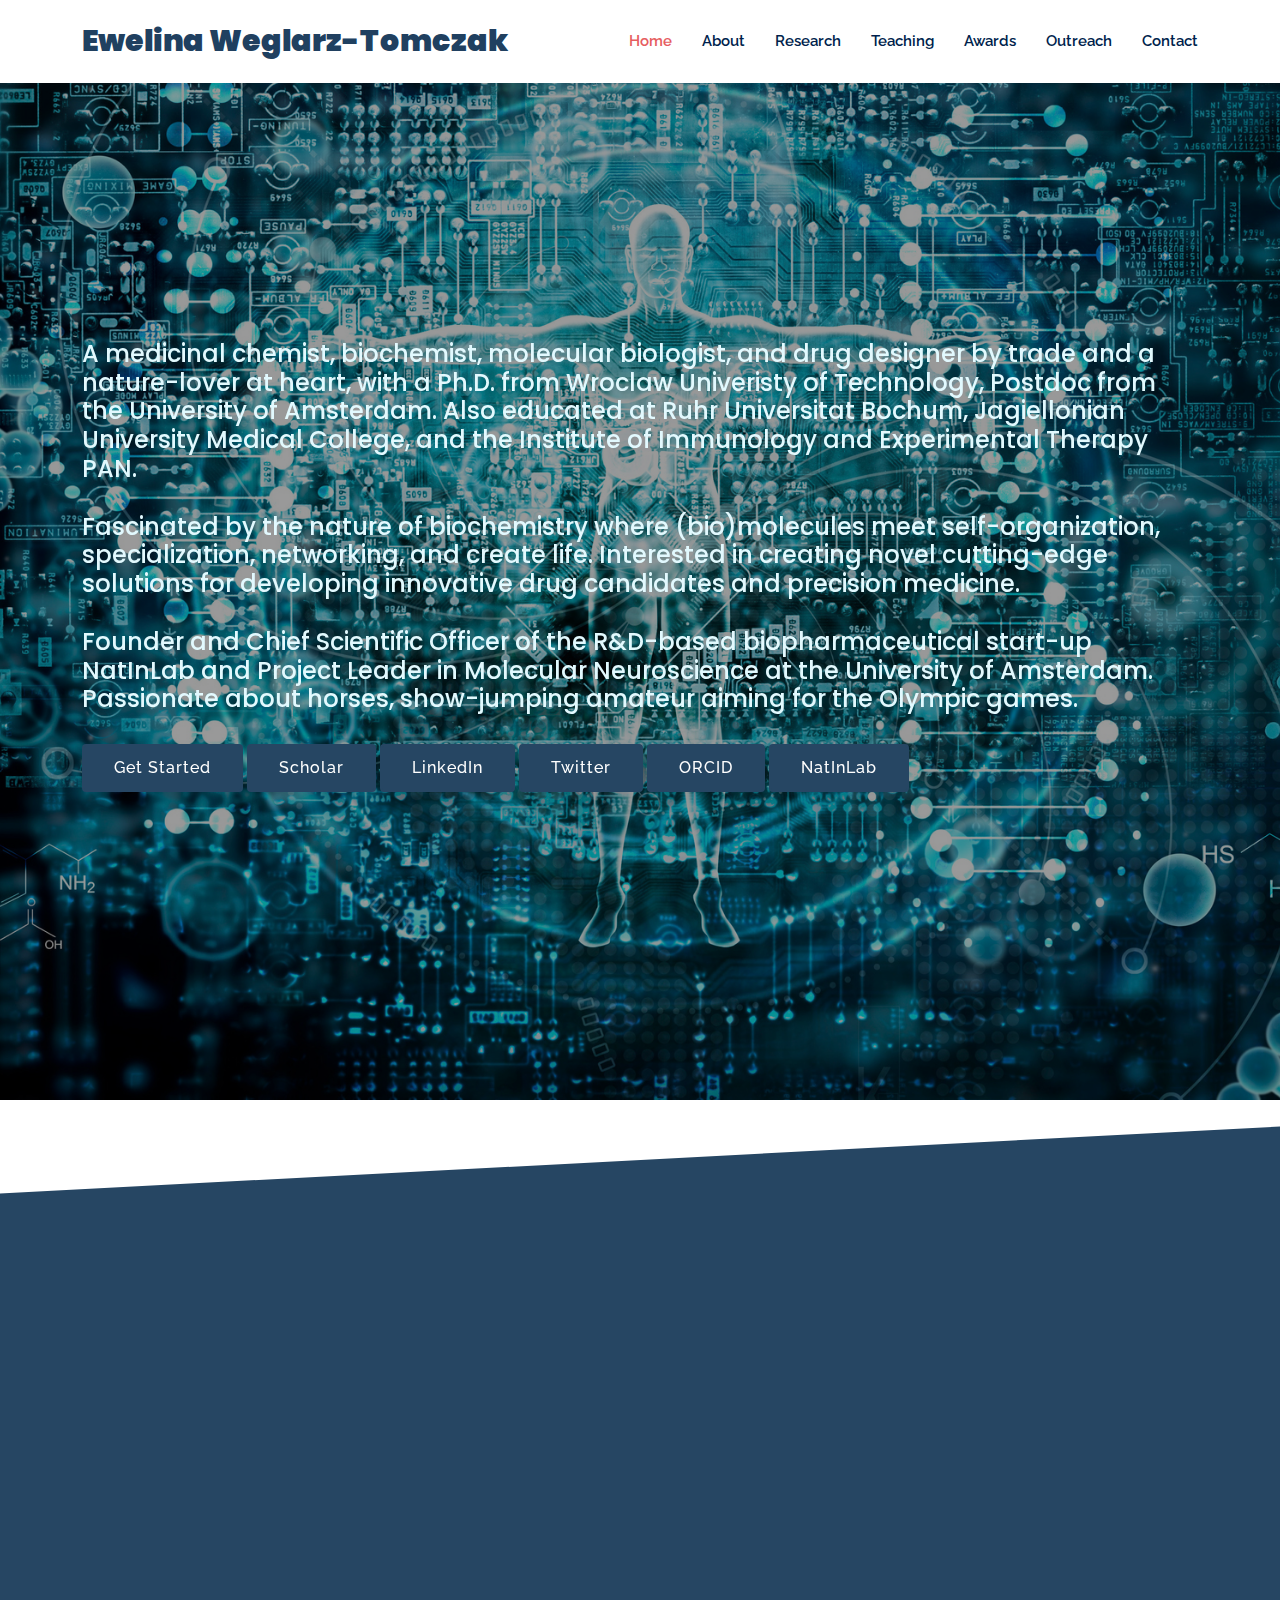
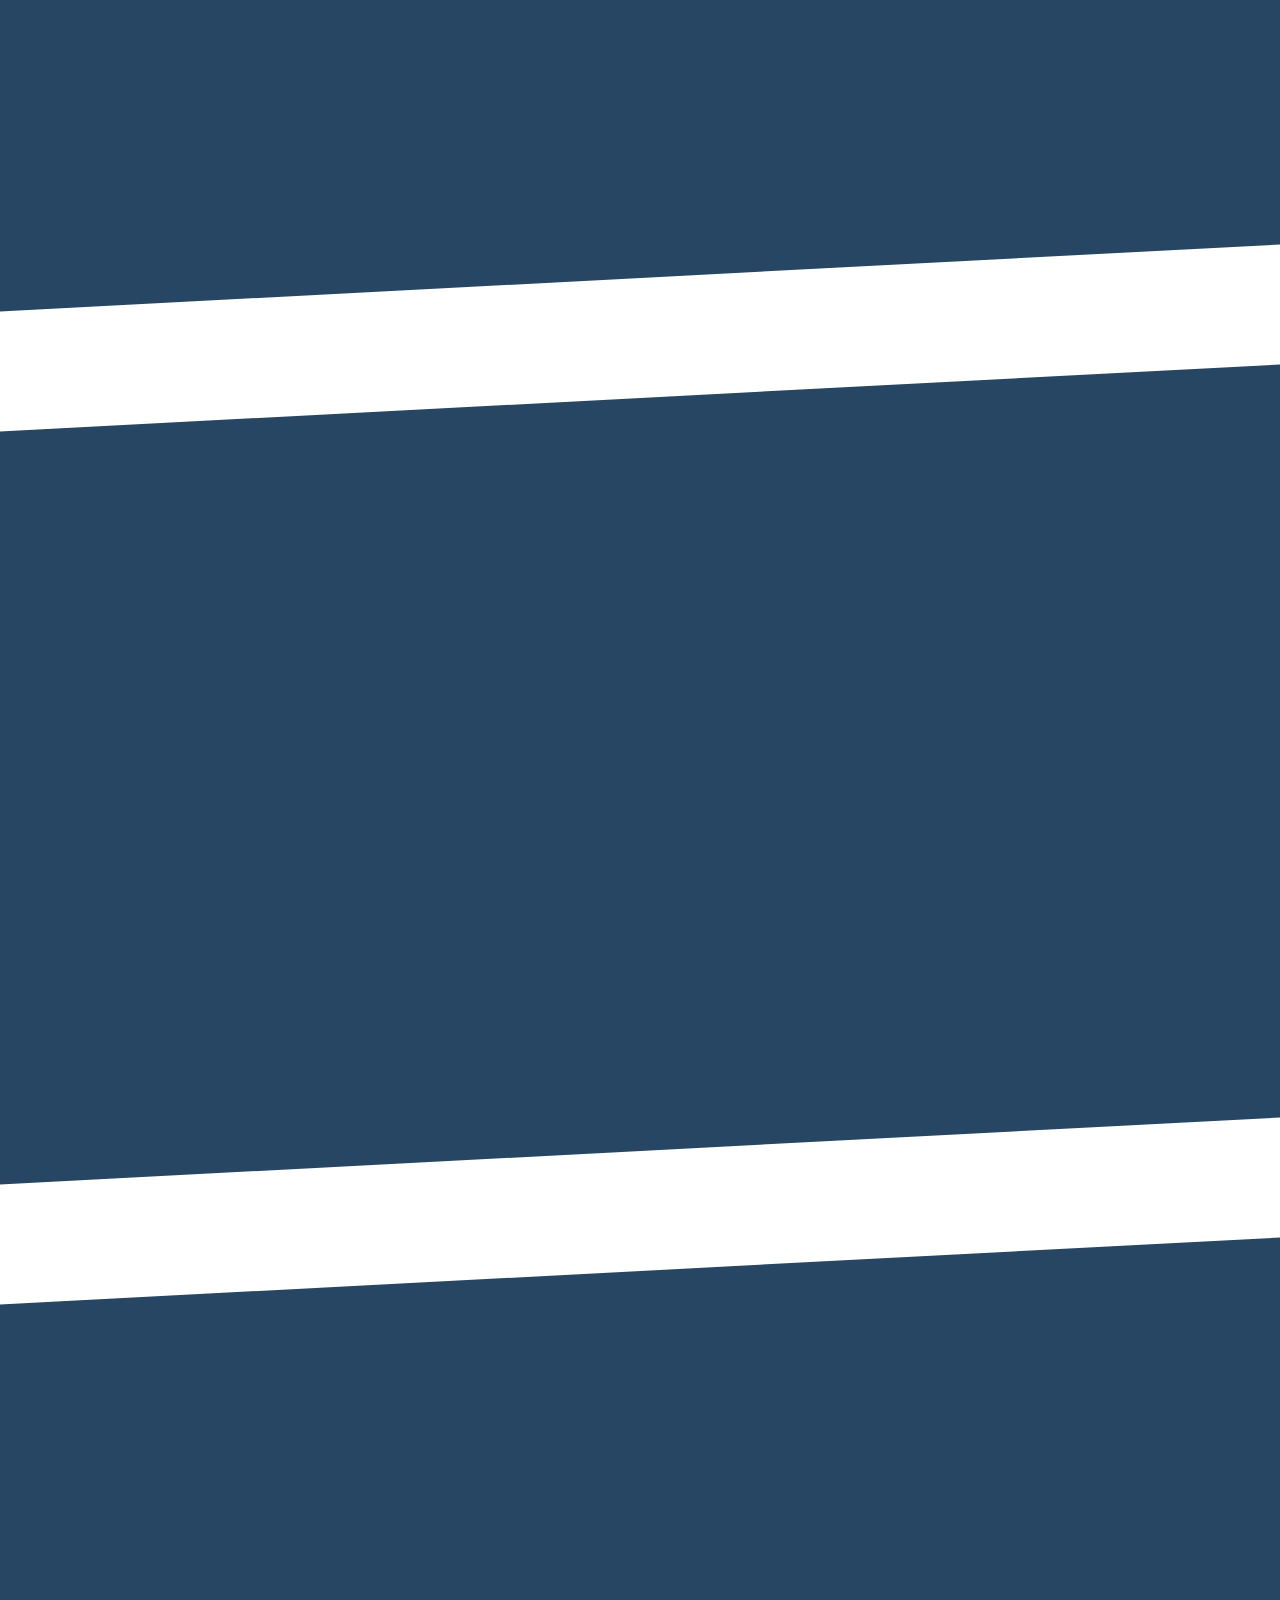
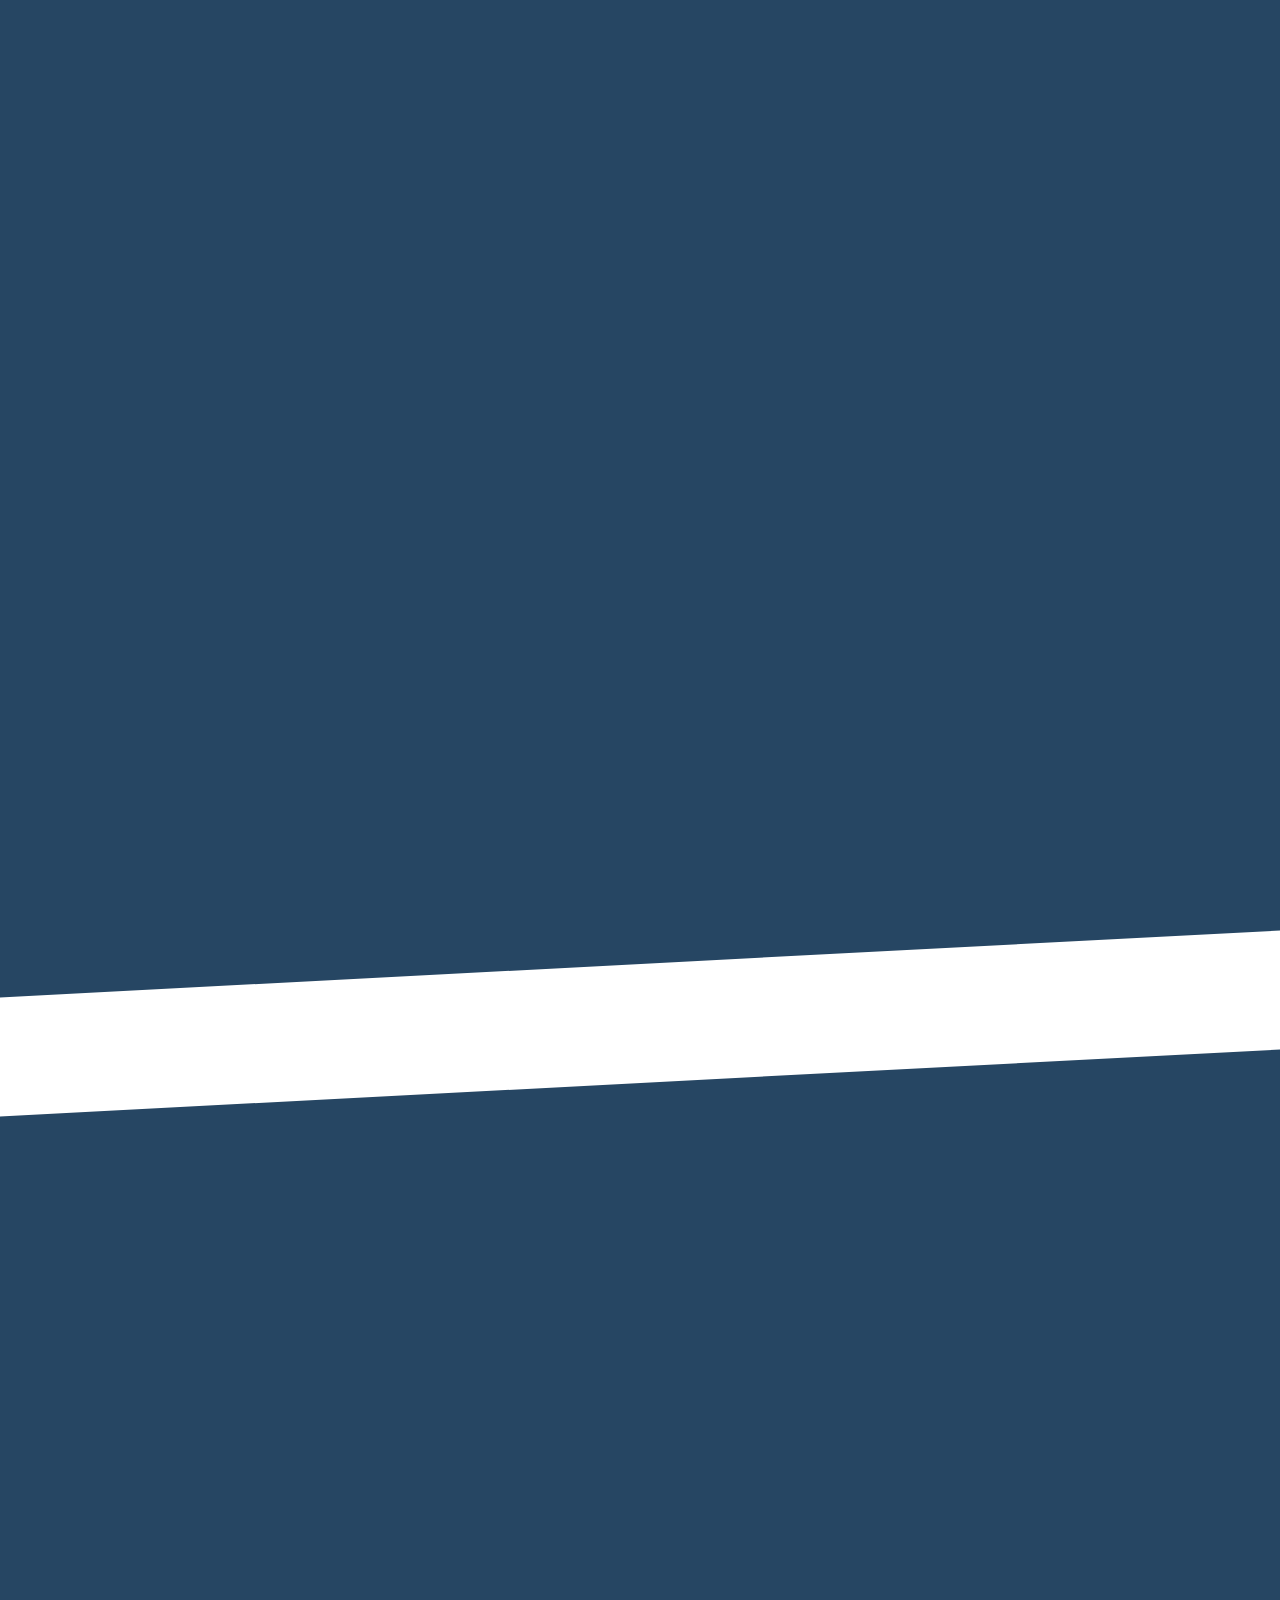
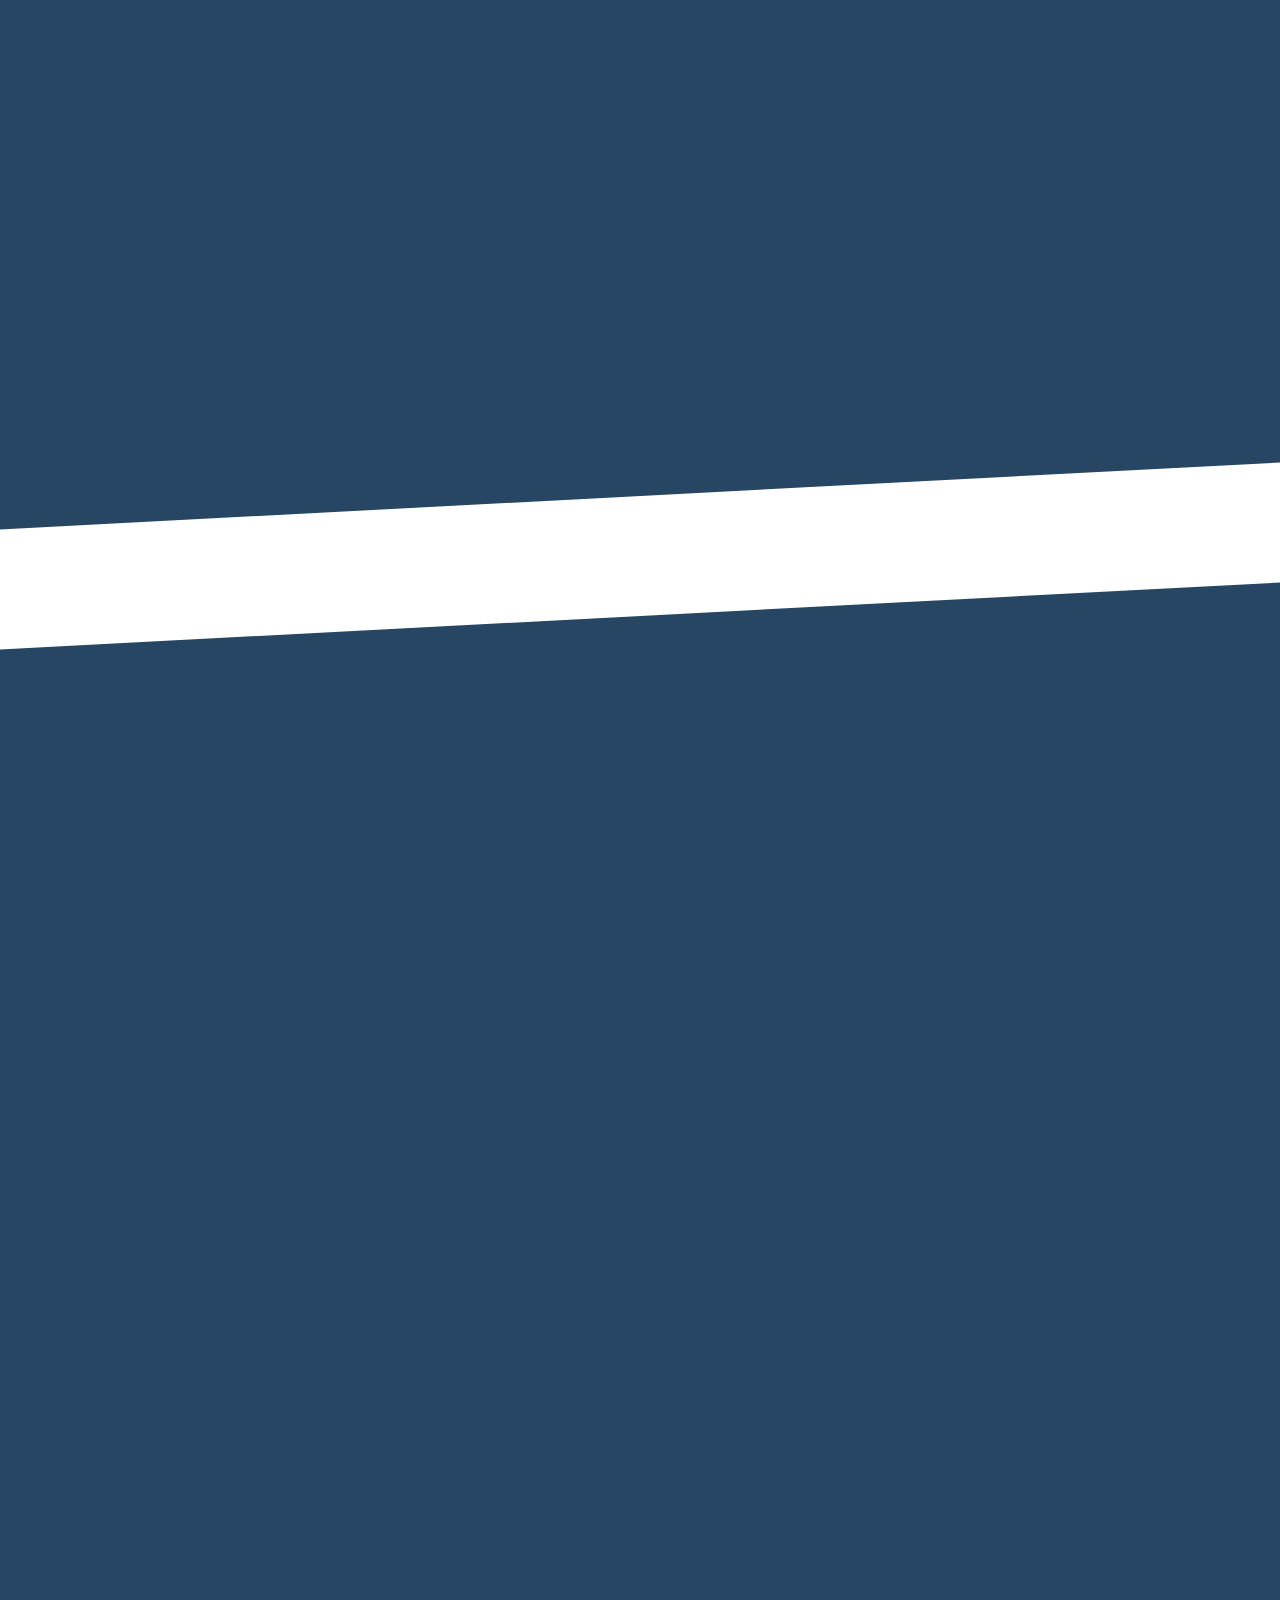
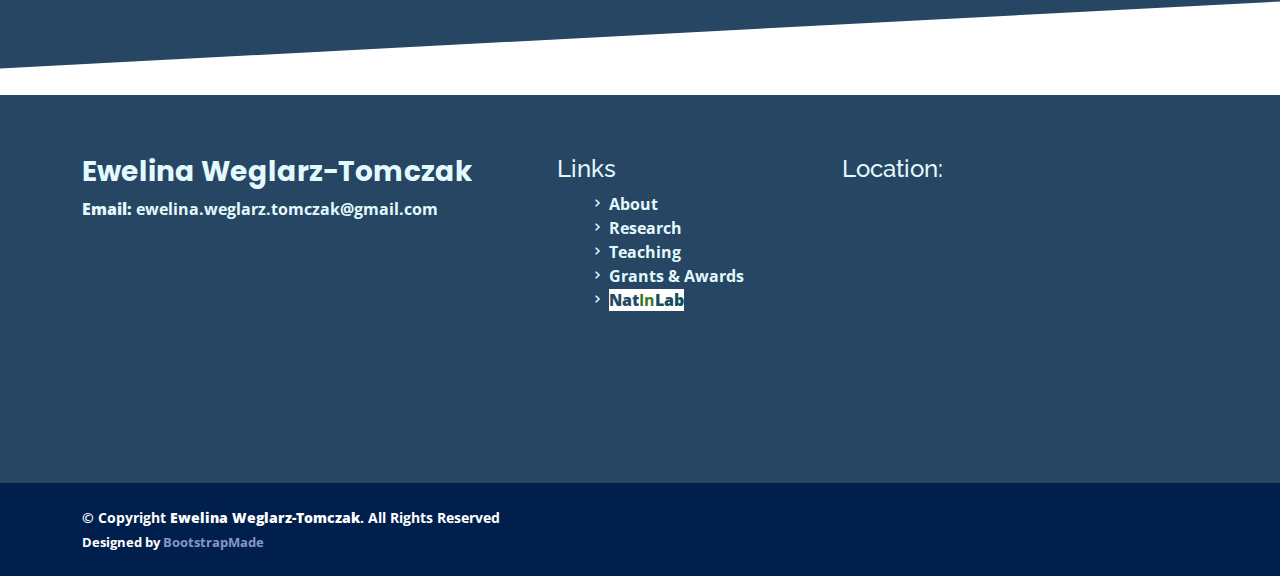
==== commit 4c2aa6b5: "Update index.html" ====
--- a/index.html
+++ b/index.html
@@ -63,11 +63,12 @@
       <div class="row">
         <div class="col-12">
           <!-- <h1><span style="color:#E2F9FE; font-family:Poppins"><b>Ewelina Weglarz-Tomczak</b></span></h1> -->
-          <h2><span style="color:#E2F9FE; font-family:Poppins">A medicinal chemist, biochemist, molecular biologist, and drug designer by trade and a nature-lover at heart, with a Ph.D. from Wroclaw Univeristy of Technology, Postdoc from the University of Amsterdam. Also educated at Ruhr Universitat Bochum, Jagiellonian University Medical College, and the Institute of Immunology and Experimental Therapy PAN.<br><br>
+          <h2><span style="color:#E2F9FE; font-family:Poppins"> 
+		  A medicinal chemist, biochemist, molecular biologist, and drug designer by trade and a nature-lover at heart, with a Ph.D. from Wroclaw Univeristy of Technology, Postdoc from the University of Amsterdam. Also educated at Ruhr Universitat Bochum, Jagiellonian University Medical College, and the Institute of Immunology and Experimental Therapy PAN.<br><br>
 		  Fascinated by the nature of biochemistry where (bio)molecules meet self-organization, specialization, networking, and create life. Interested in creating novel cutting-edge solutions for developing innovative drug candidates and precision medicine.<br><br>
 		  Founder and Chief Scientific Officer of the R&D-based biopharmaceutical start-up NatInLab and Project Leader in Molecular Neuroscience at the University of Amsterdam.<br>
 		  Passionate about horses, show-jumping amateur aiming for the Olympic games.</span>
-	  	  <h2>
+	  </h2>
           <a href="#about" class="btn-get-started scrollto">Get Started</a>
 		  <a href="https://scholar.google.com/citations?user=lNofuWcAAAAJ&hl=en&oi=ao" target='_blank' class="btn-get-started scrollto">Scholar</a>
 		  <a href="https://www.linkedin.com/in/ewelina-weglarz-tomczak-04b8821ab/" target='_blank' class="btn-get-started scrollto">LinkedIn</a>
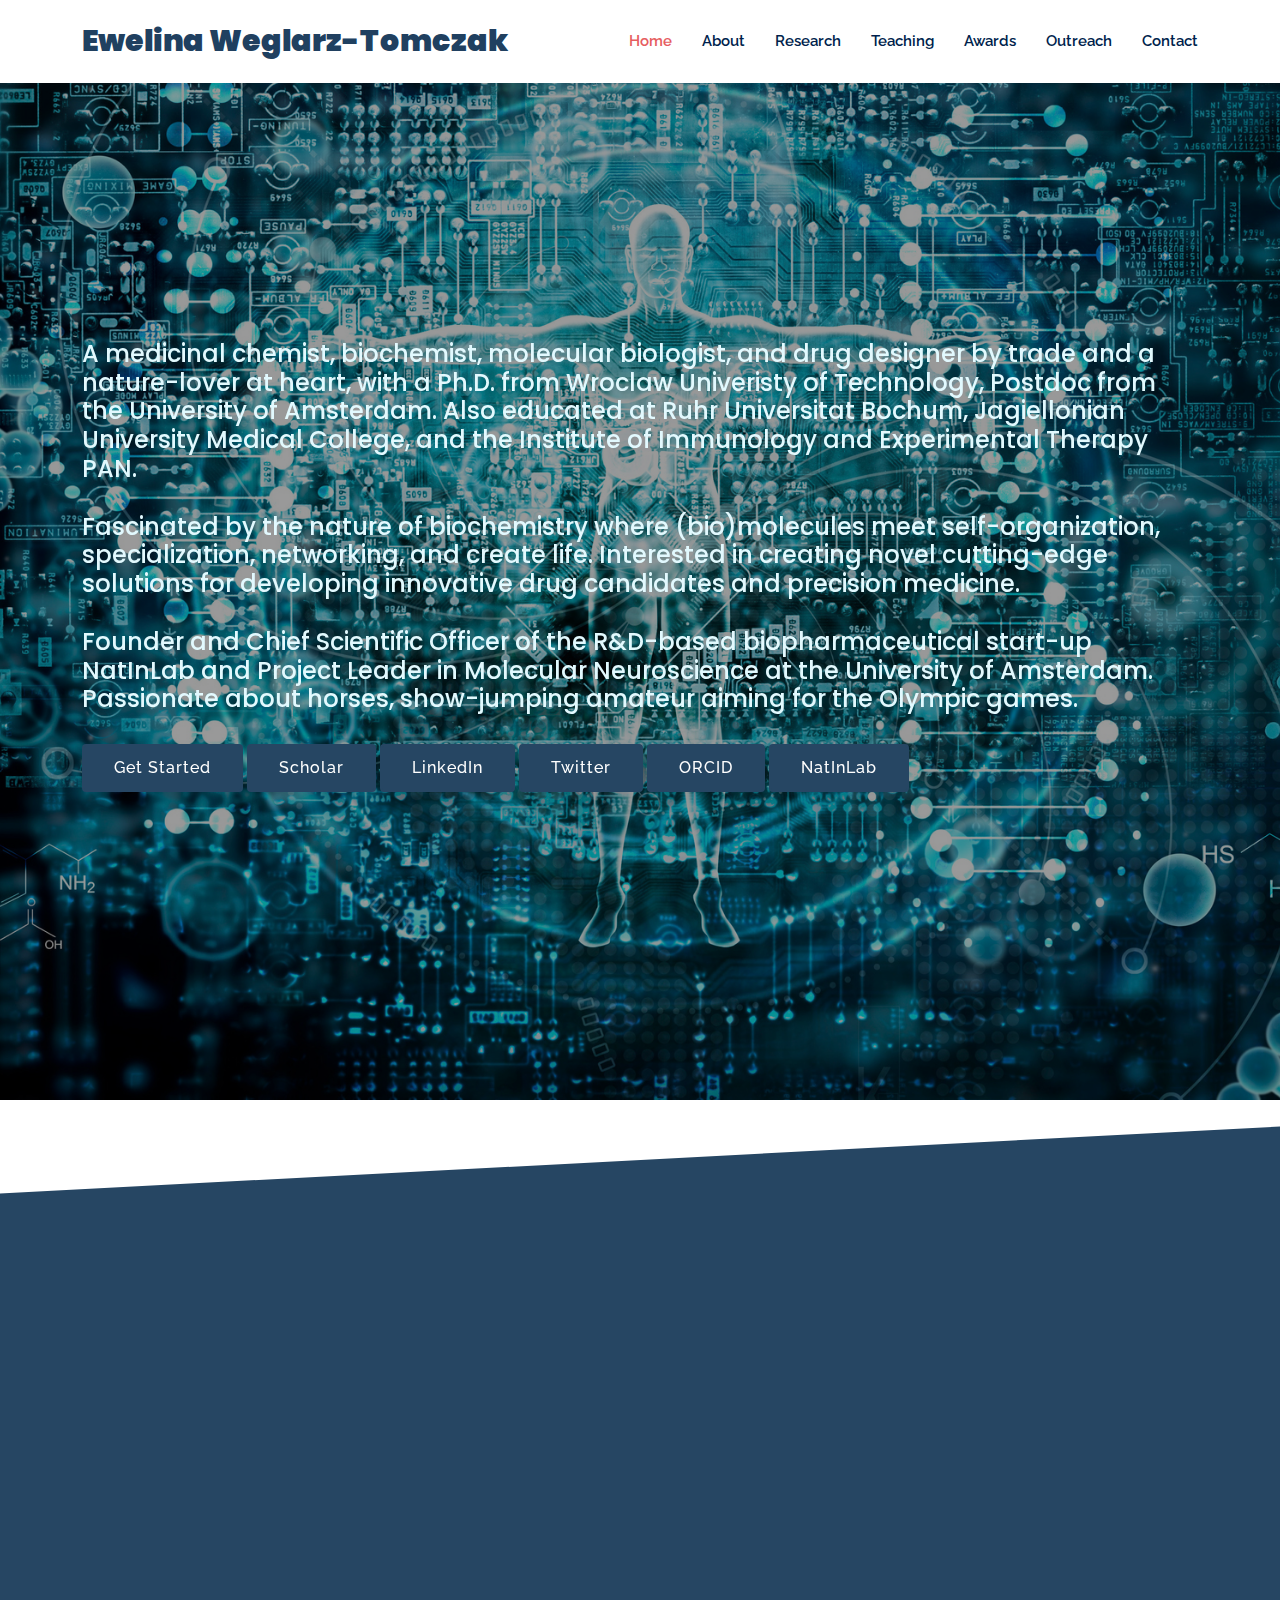
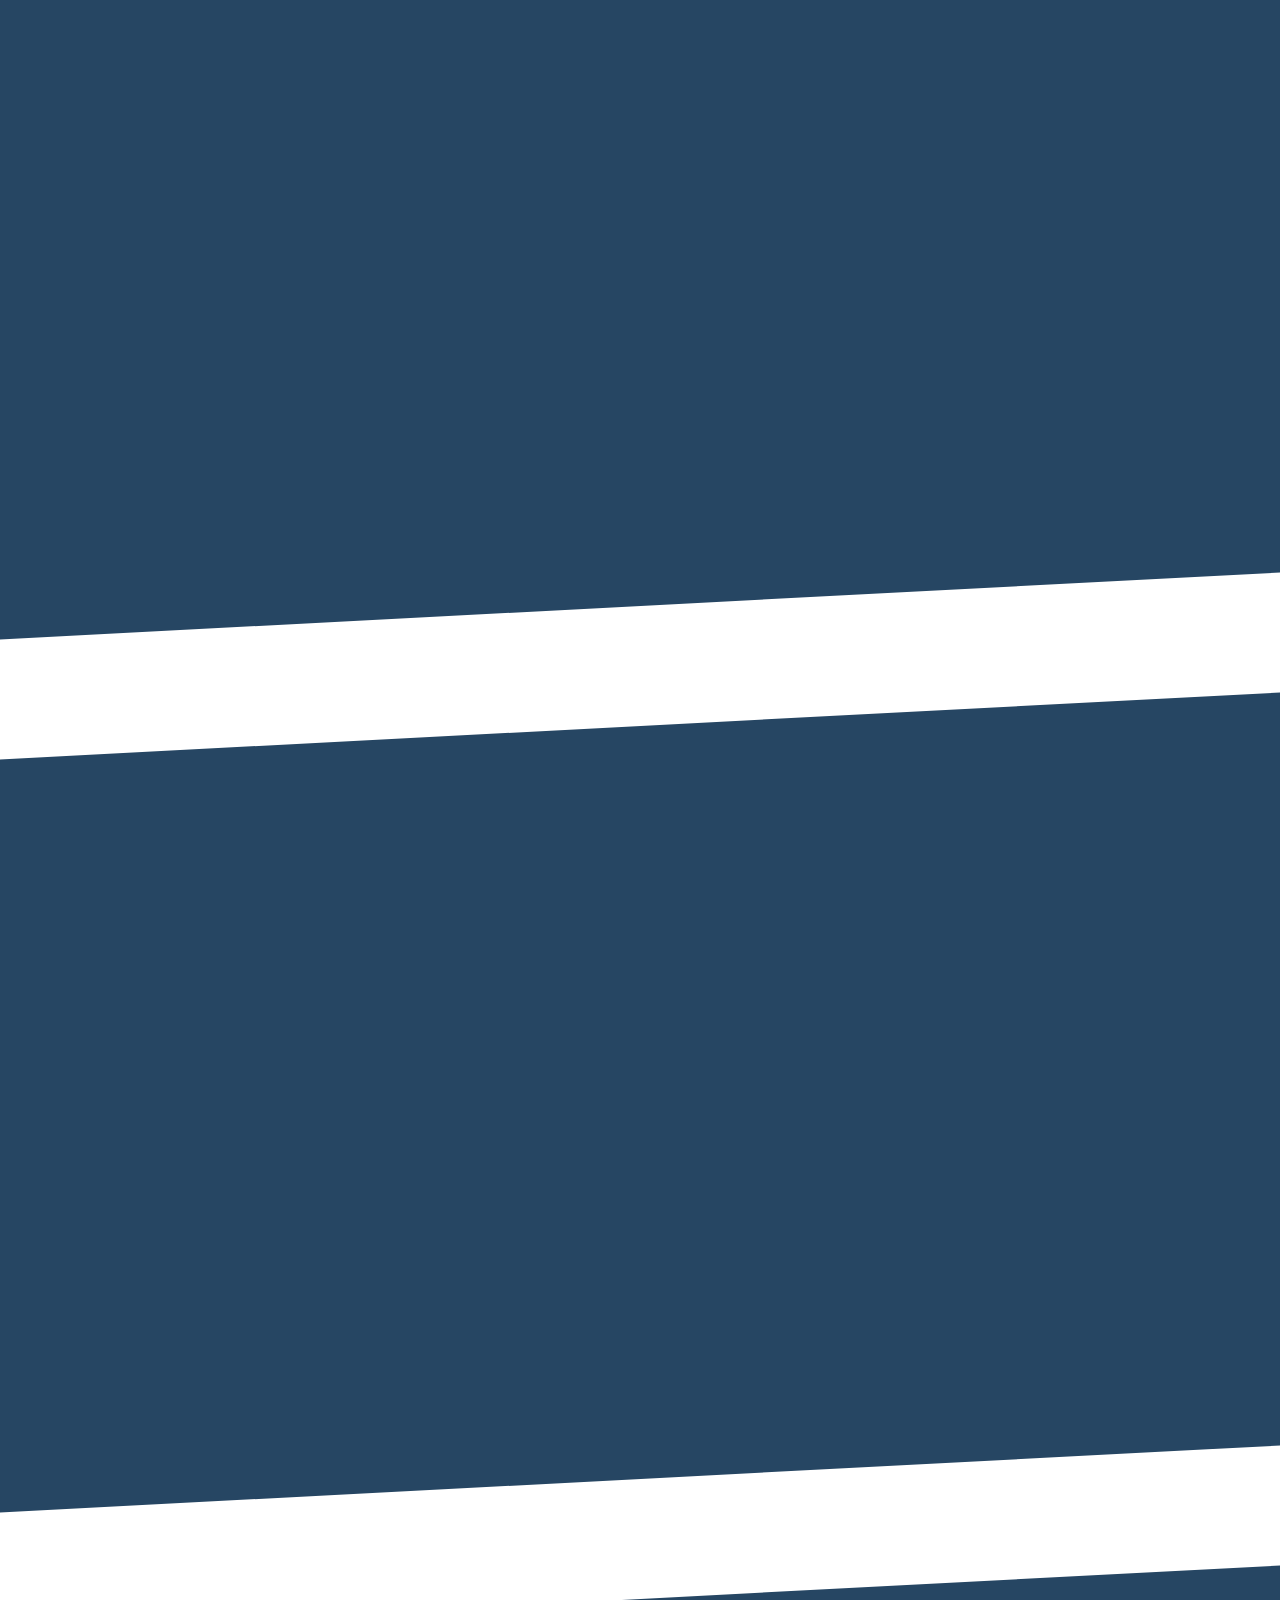
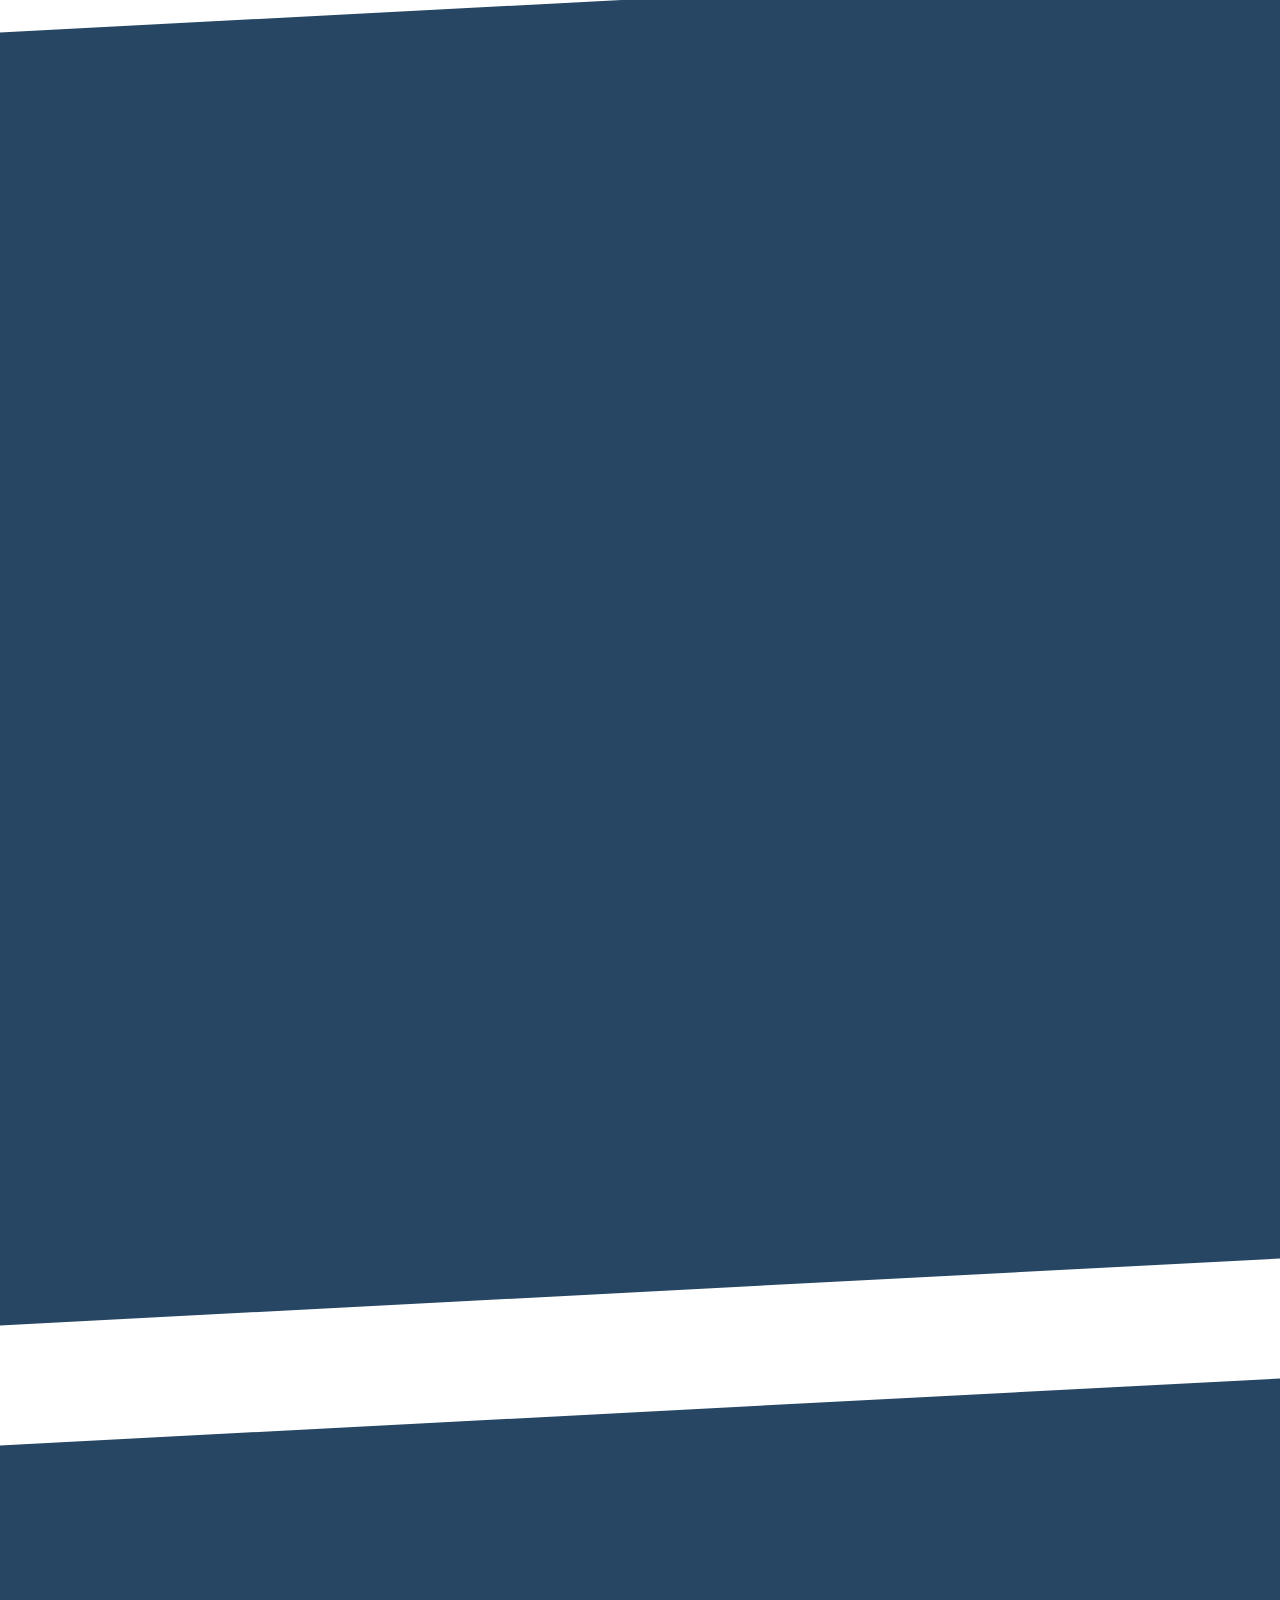
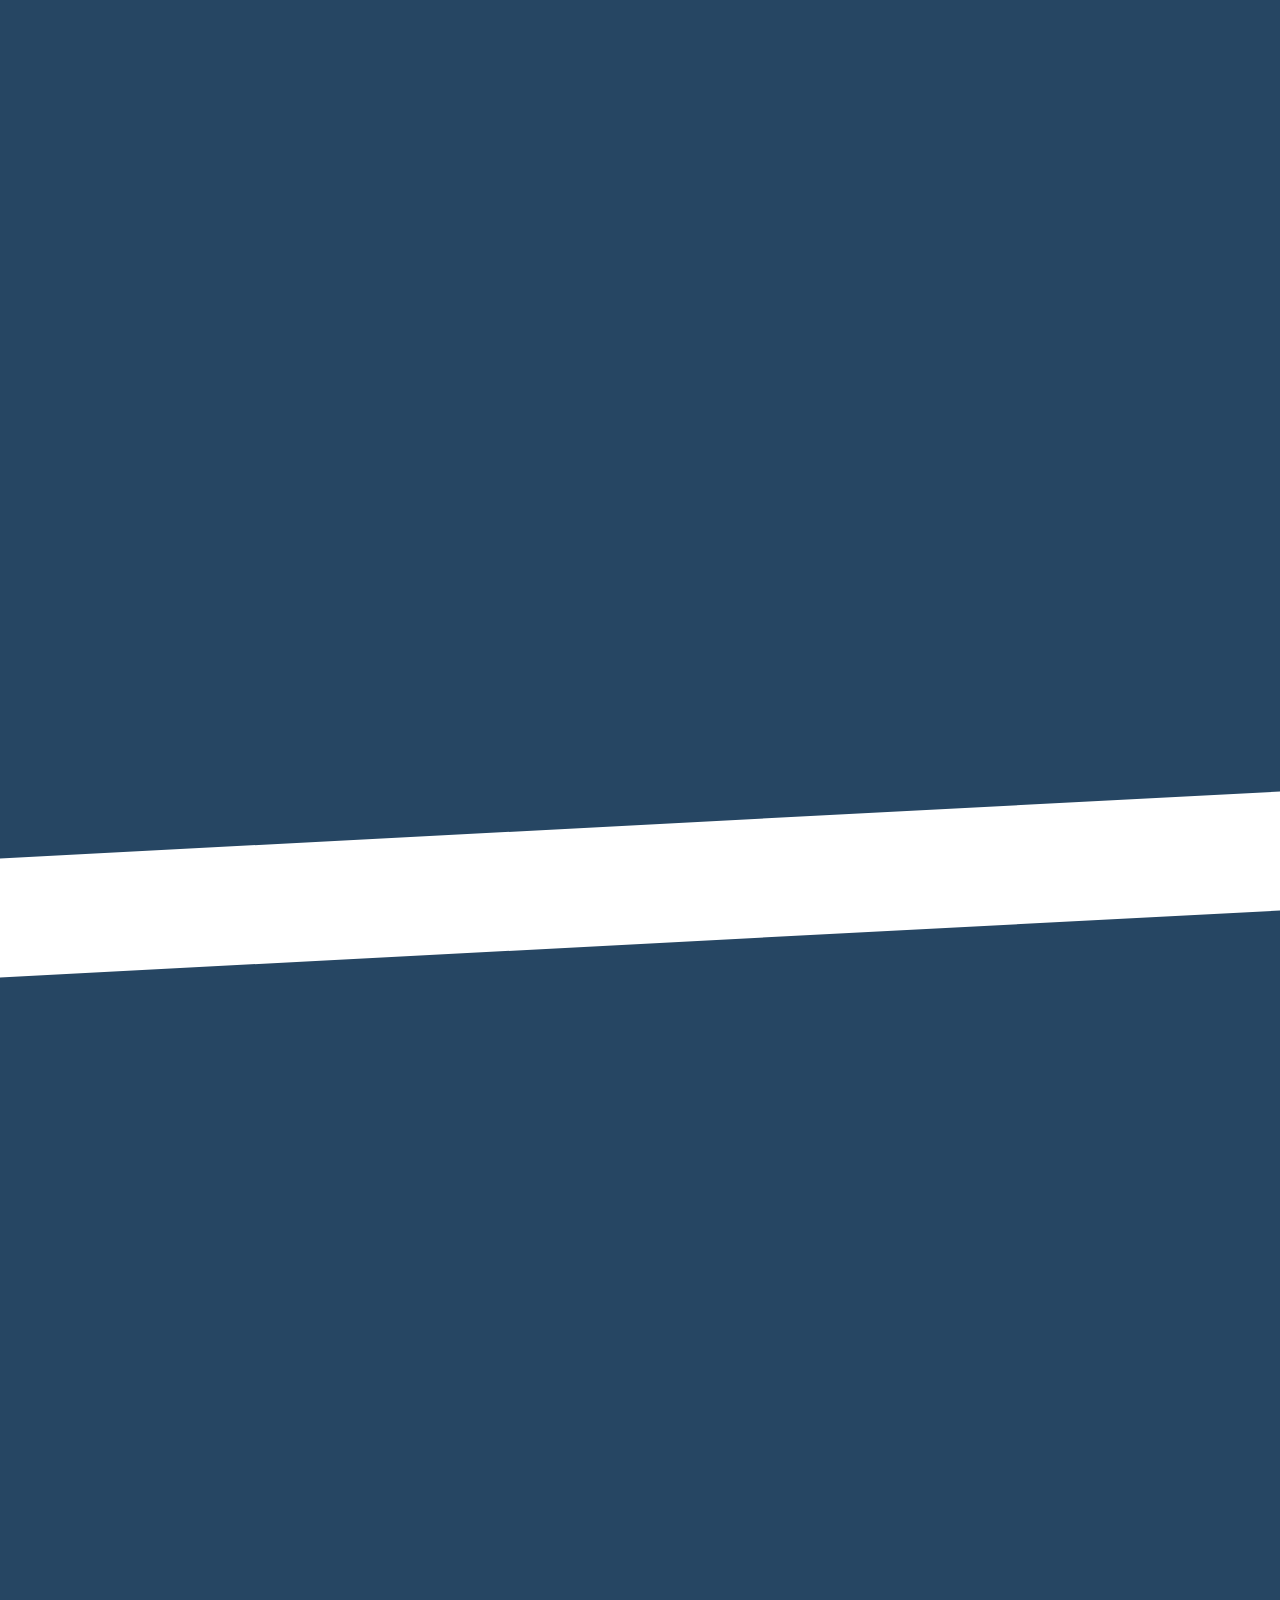
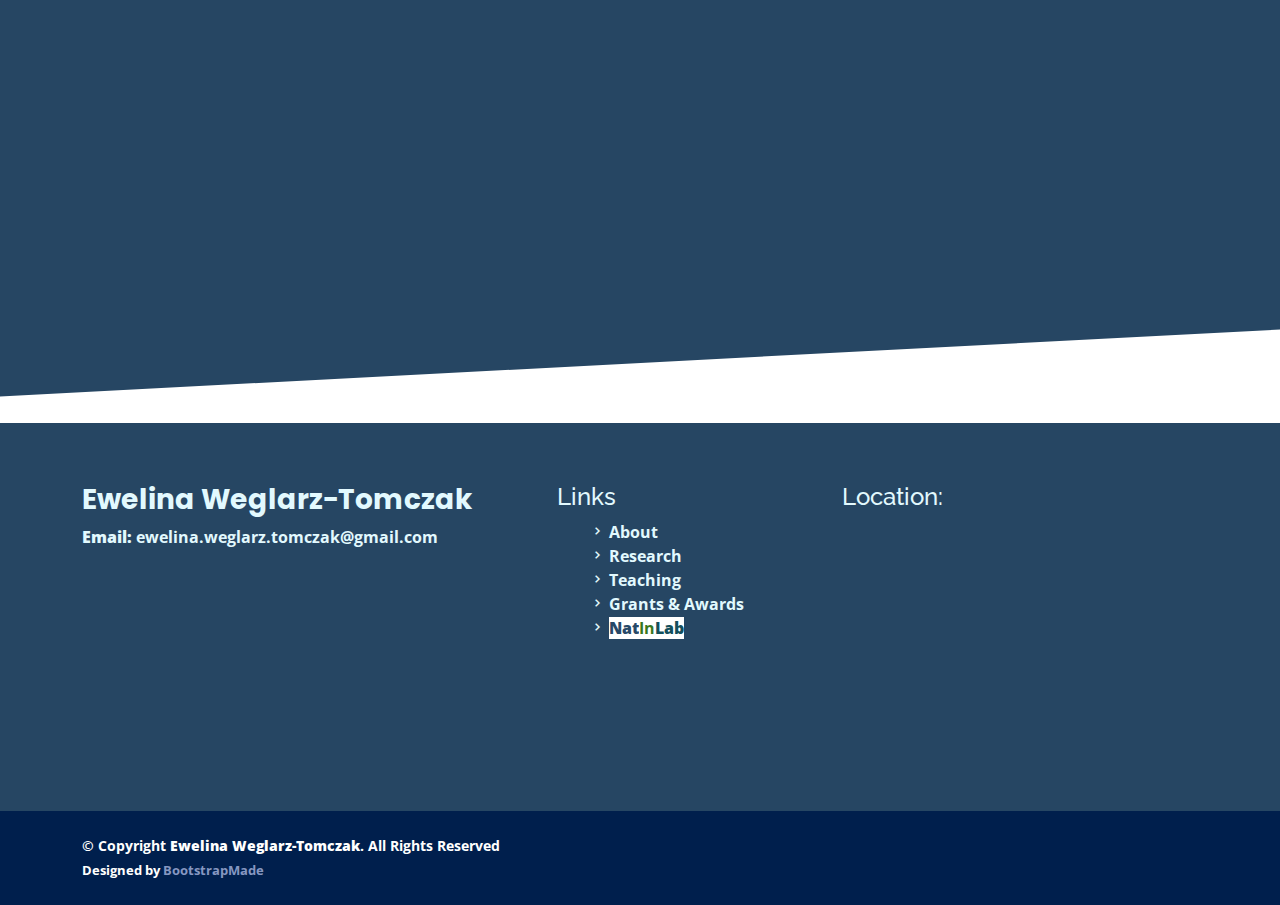
==== commit c42ca1f7: "Update index.html" ====
--- a/index.html
+++ b/index.html
@@ -92,7 +92,7 @@
             <div class="content">
               <h3>About me</h3>
               <p>
-				<img src="assets/img/EWT_22.png" class="img-fluid" alt="">
+				<img src="assets/img/20241027_065122.jpg" class="img-fluid" alt="">
               </p>
               <a href="#research" class="about-btn"><span>Research</span> <i class="bx bx-chevron-right"></i></a>
 			  <a href="#teaching" class="about-btn"><span>Teaching</span> <i class="bx bx-chevron-right"></i></a>
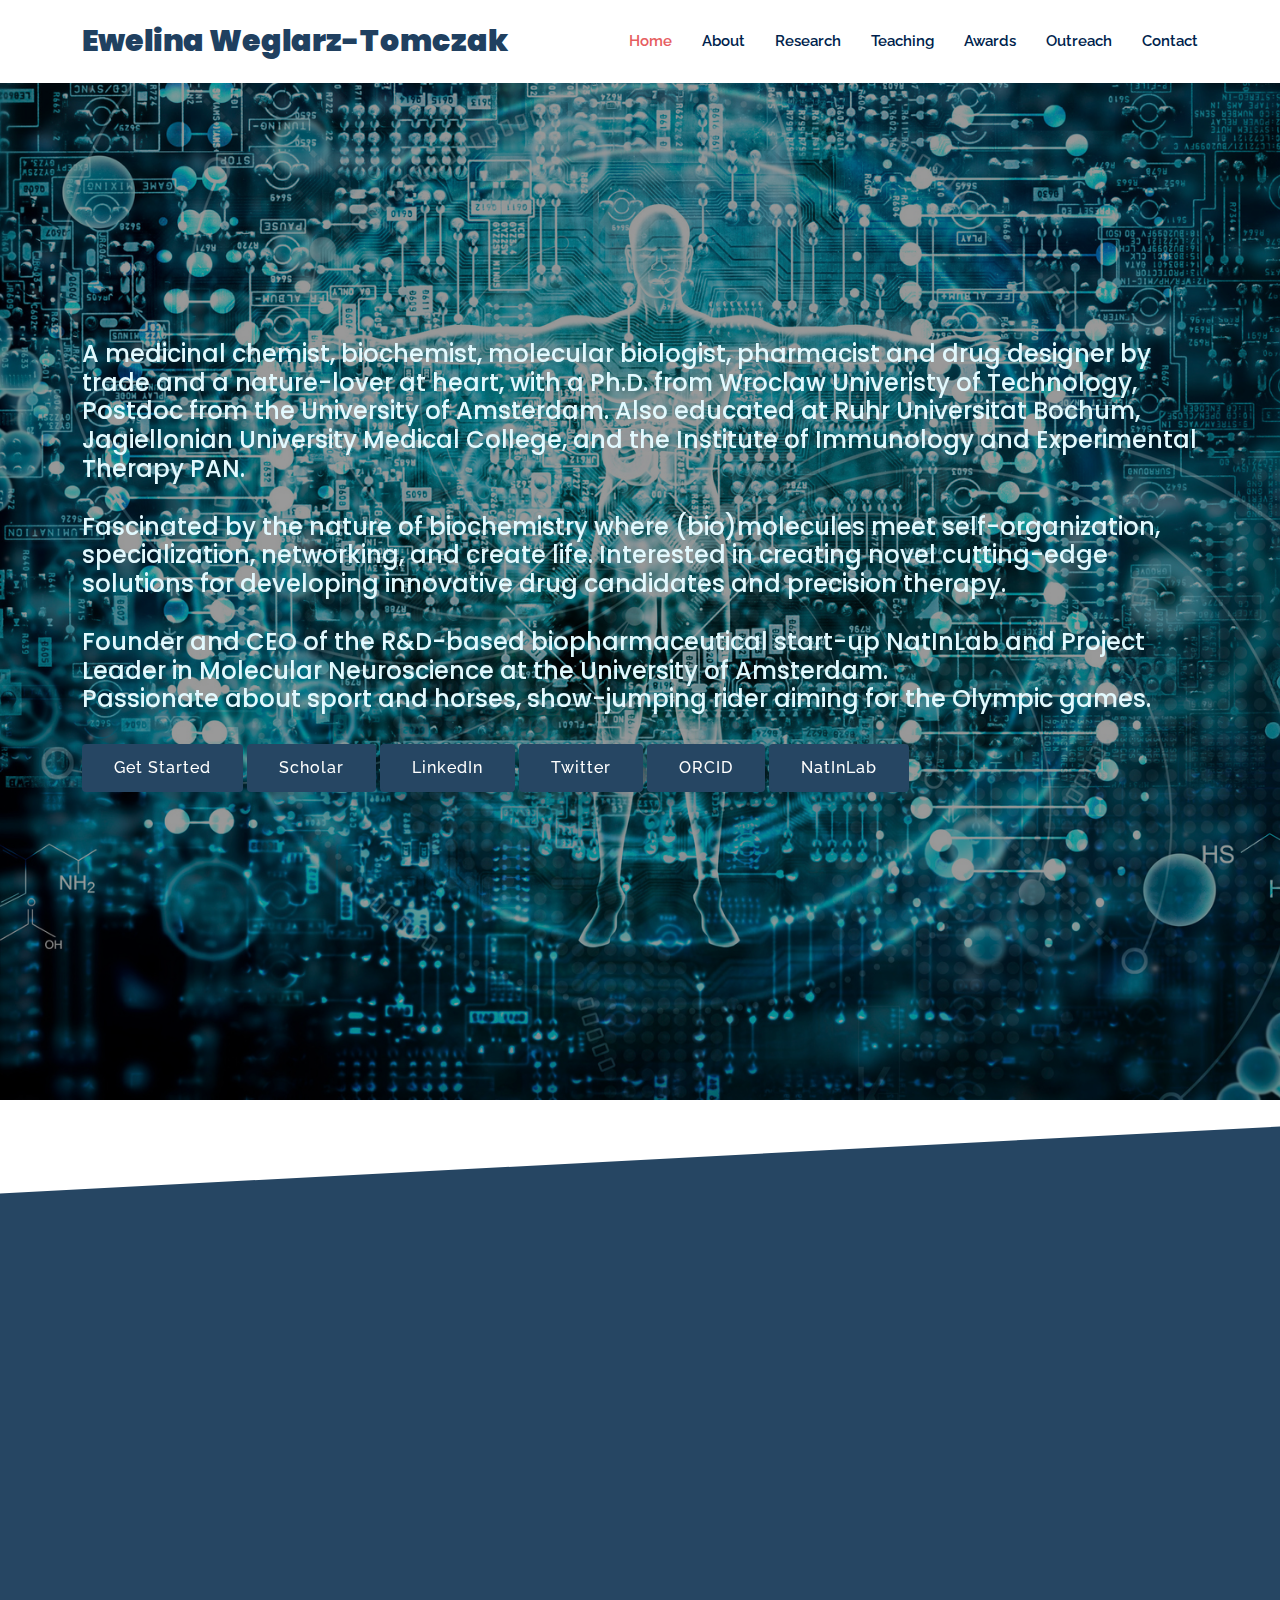
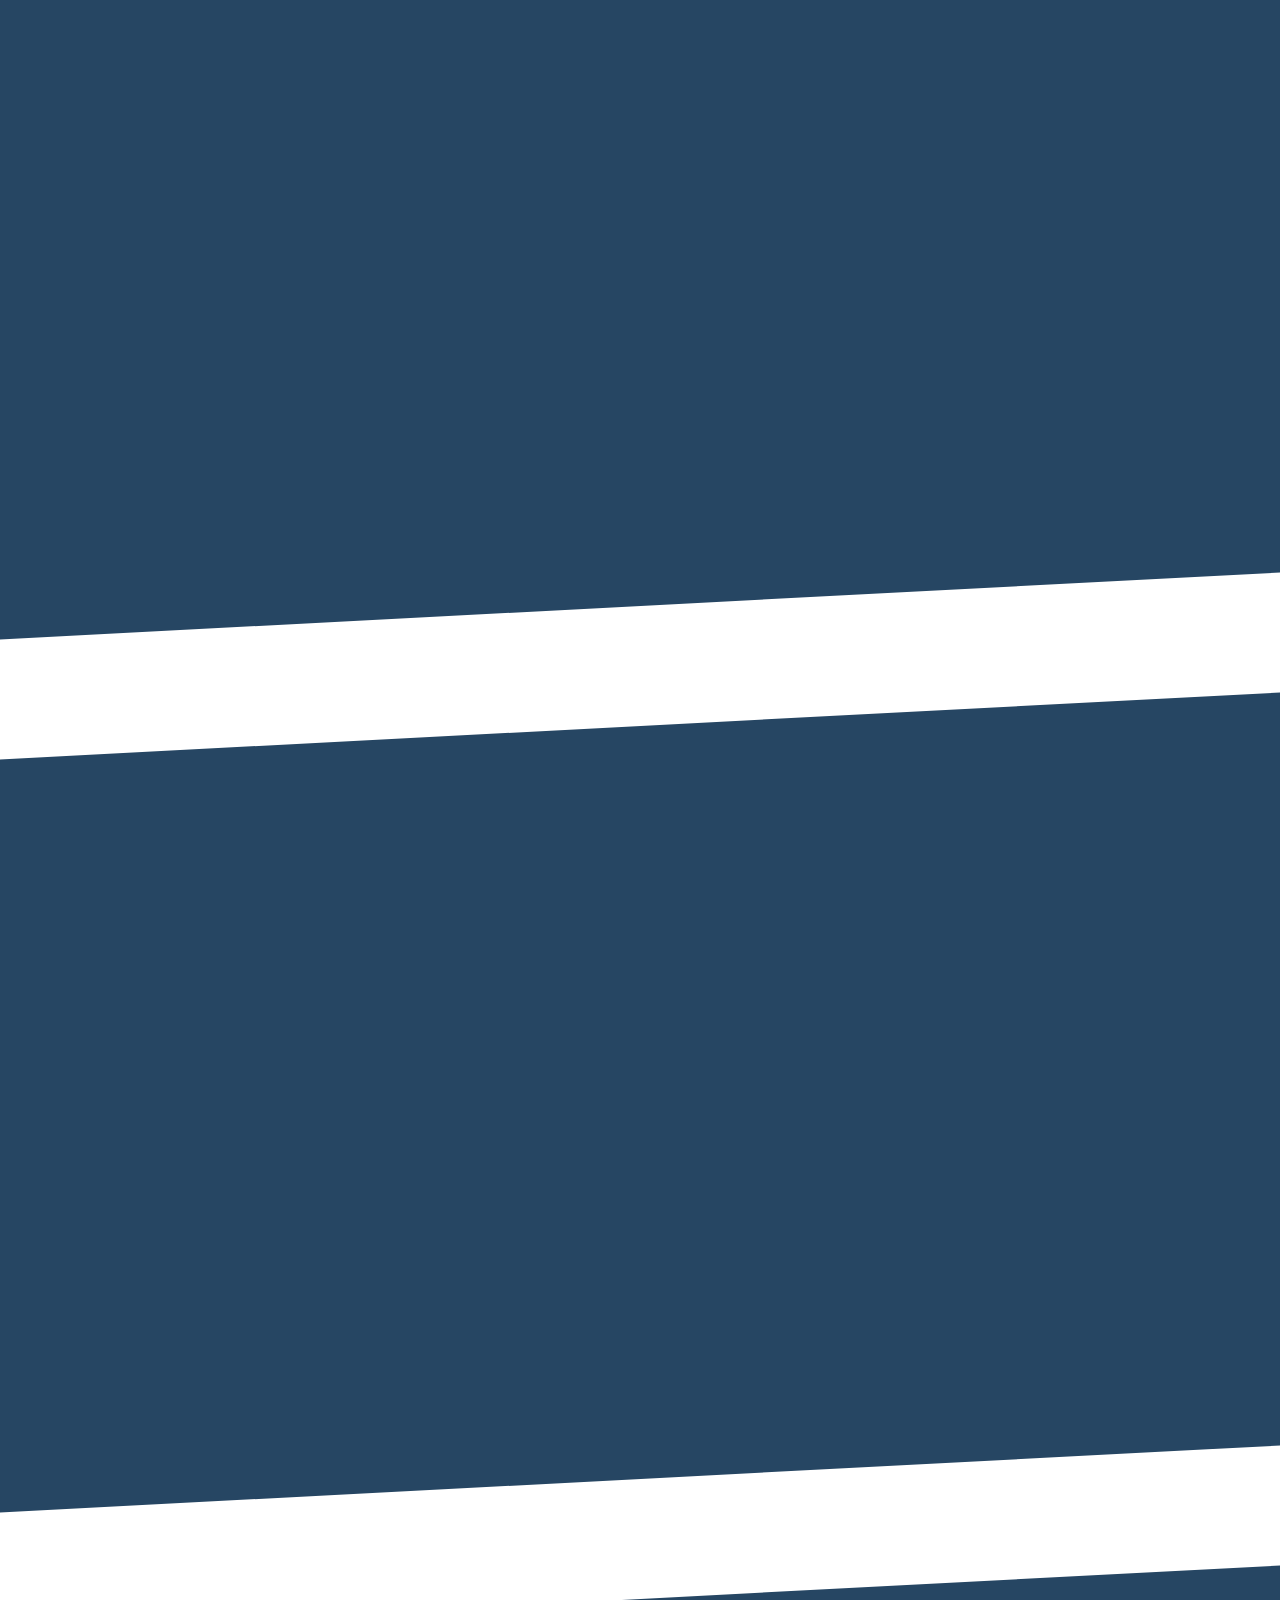
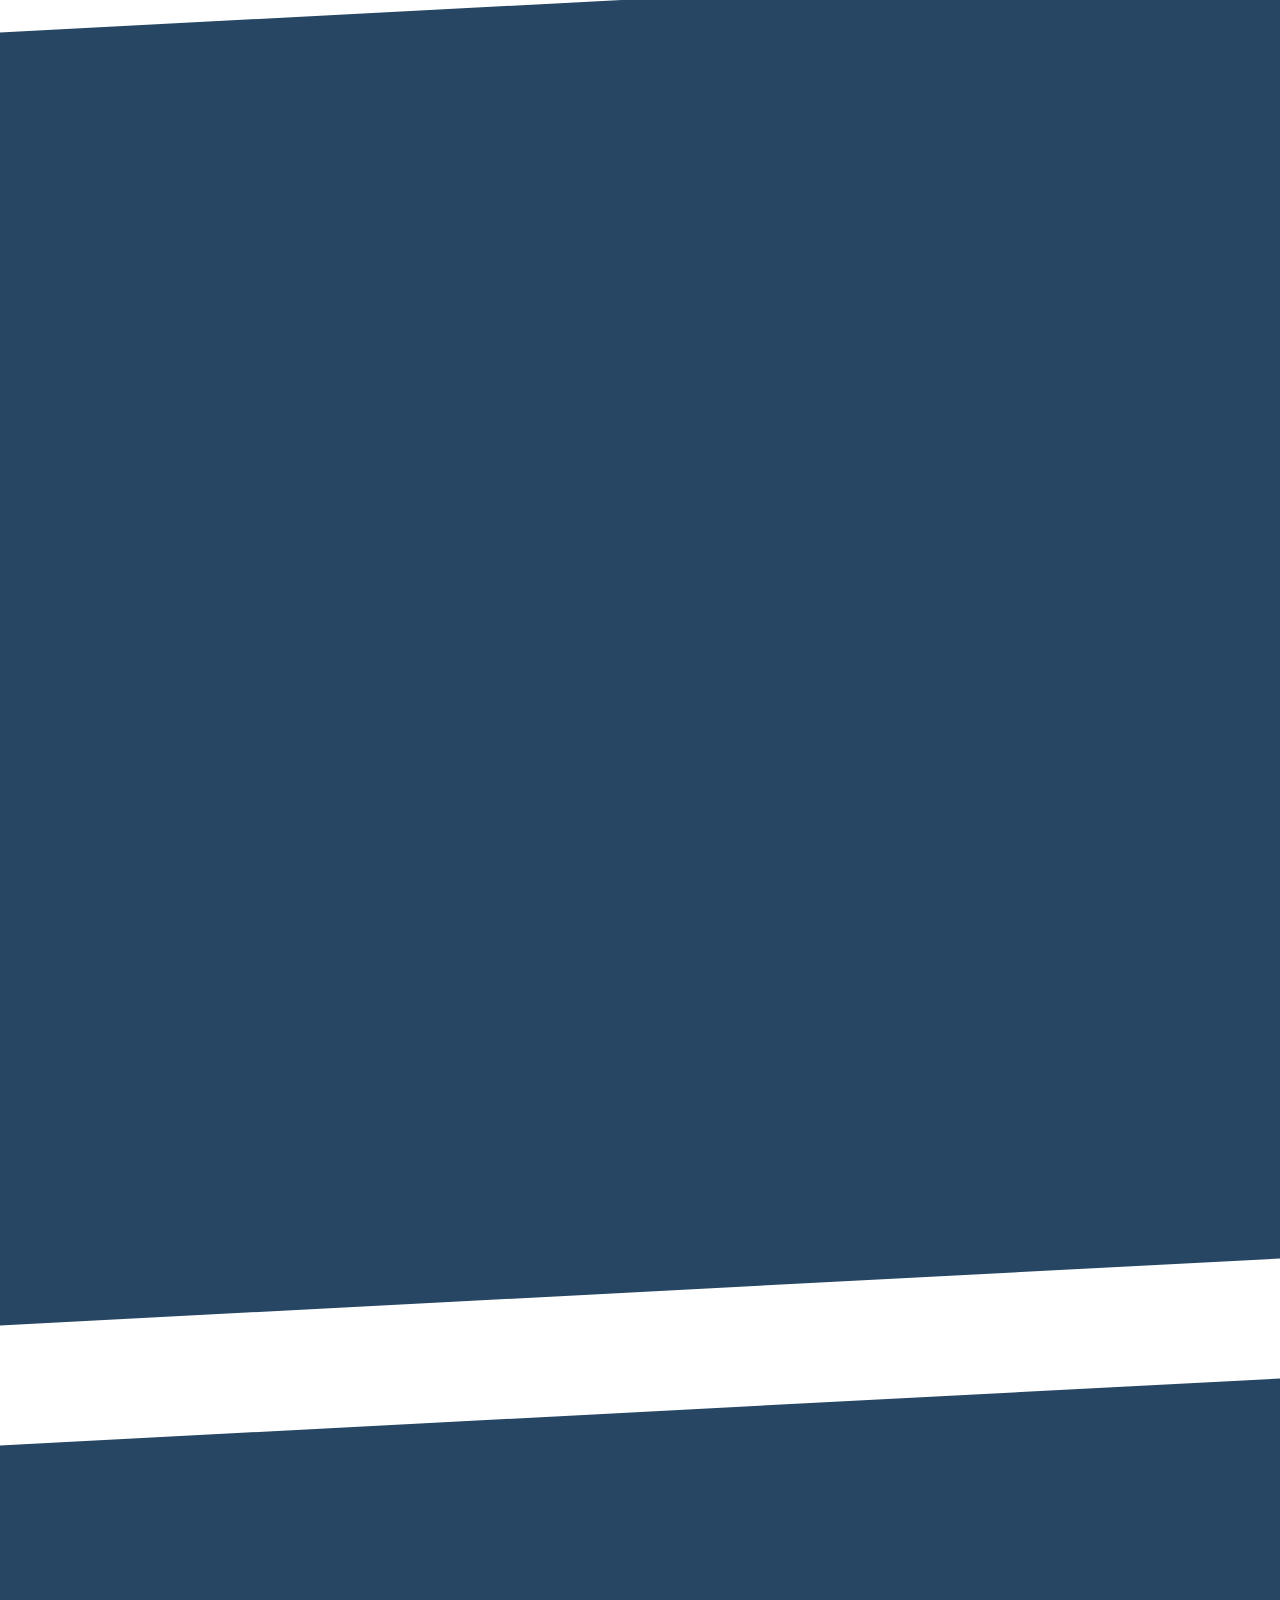
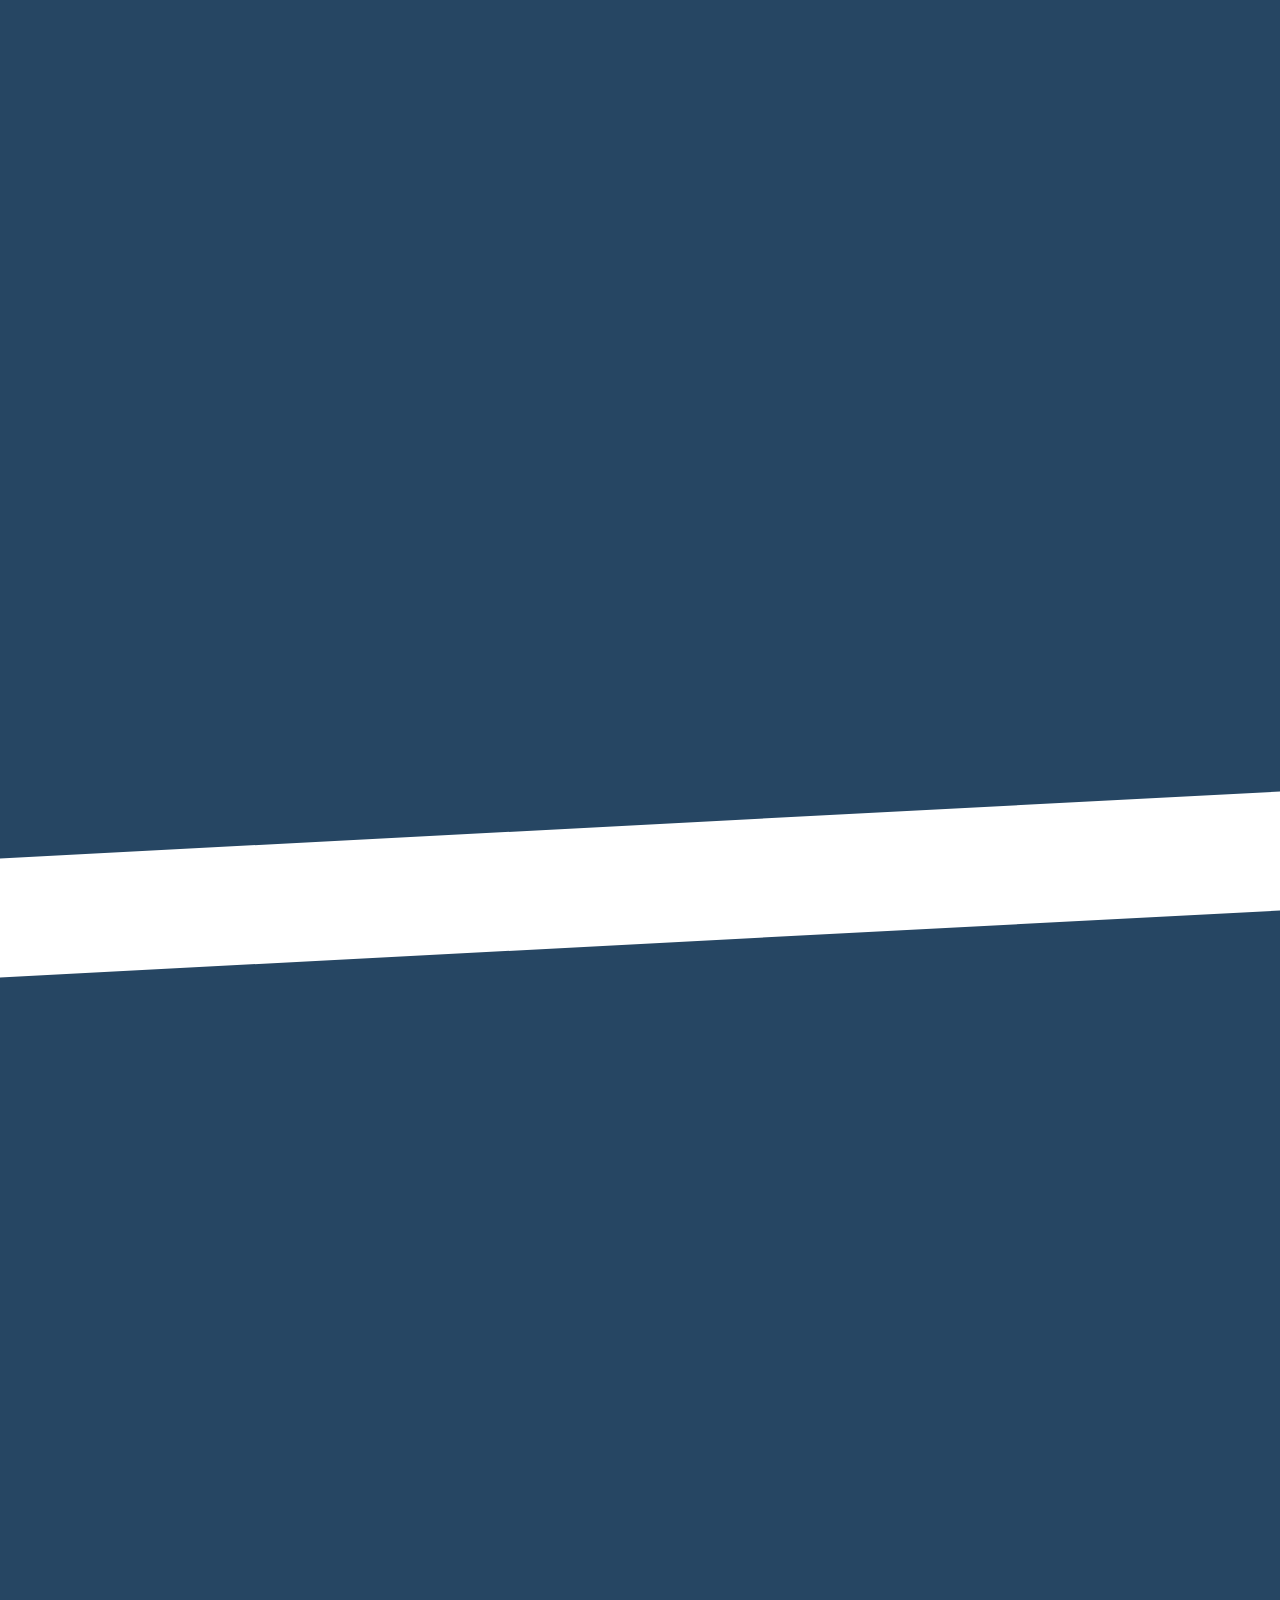
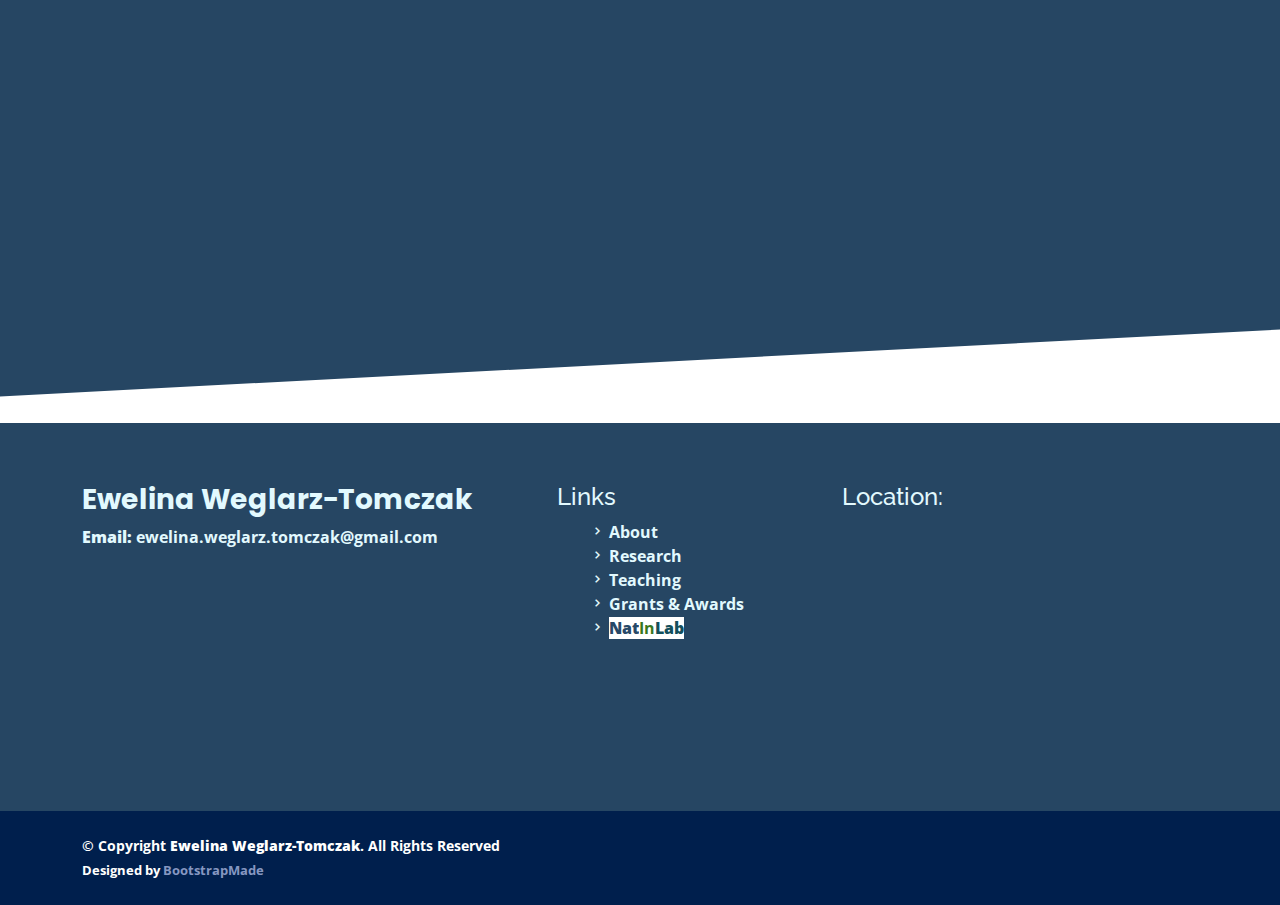
==== commit d061766b: "Update index.html" ====
--- a/index.html
+++ b/index.html
@@ -64,10 +64,10 @@
         <div class="col-12">
           <!-- <h1><span style="color:#E2F9FE; font-family:Poppins"><b>Ewelina Weglarz-Tomczak</b></span></h1> -->
           <h2><span style="color:#E2F9FE; font-family:Poppins"> 
-		  A medicinal chemist, biochemist, molecular biologist, and drug designer by trade and a nature-lover at heart, with a Ph.D. from Wroclaw Univeristy of Technology, Postdoc from the University of Amsterdam. Also educated at Ruhr Universitat Bochum, Jagiellonian University Medical College, and the Institute of Immunology and Experimental Therapy PAN.<br><br>
-		  Fascinated by the nature of biochemistry where (bio)molecules meet self-organization, specialization, networking, and create life. Interested in creating novel cutting-edge solutions for developing innovative drug candidates and precision medicine.<br><br>
-		  Founder and Chief Scientific Officer of the R&D-based biopharmaceutical start-up NatInLab and Project Leader in Molecular Neuroscience at the University of Amsterdam.<br>
-		  Passionate about horses, show-jumping amateur aiming for the Olympic games.</span>
+		  A medicinal chemist, biochemist, molecular biologist, pharmacist and drug designer by trade and a nature-lover at heart, with a Ph.D. from Wroclaw Univeristy of Technology, Postdoc from the University of Amsterdam. Also educated at Ruhr Universitat Bochum, Jagiellonian University Medical College, and the Institute of Immunology and Experimental Therapy PAN.<br><br>
+		  Fascinated by the nature of biochemistry where (bio)molecules meet self-organization, specialization, networking, and create life. Interested in creating novel cutting-edge solutions for developing innovative drug candidates and precision therapy.<br><br>
+		  Founder and CEO of the R&D-based biopharmaceutical start-up NatInLab and Project Leader in Molecular Neuroscience at the University of Amsterdam.<br>
+		  Passionate about sport and horses, show-jumping rider aiming for the Olympic games.</span>
 	  </h2>
           <a href="#about" class="btn-get-started scrollto">Get Started</a>
 		  <a href="https://scholar.google.com/citations?user=lNofuWcAAAAJ&hl=en&oi=ao" target='_blank' class="btn-get-started scrollto">Scholar</a>
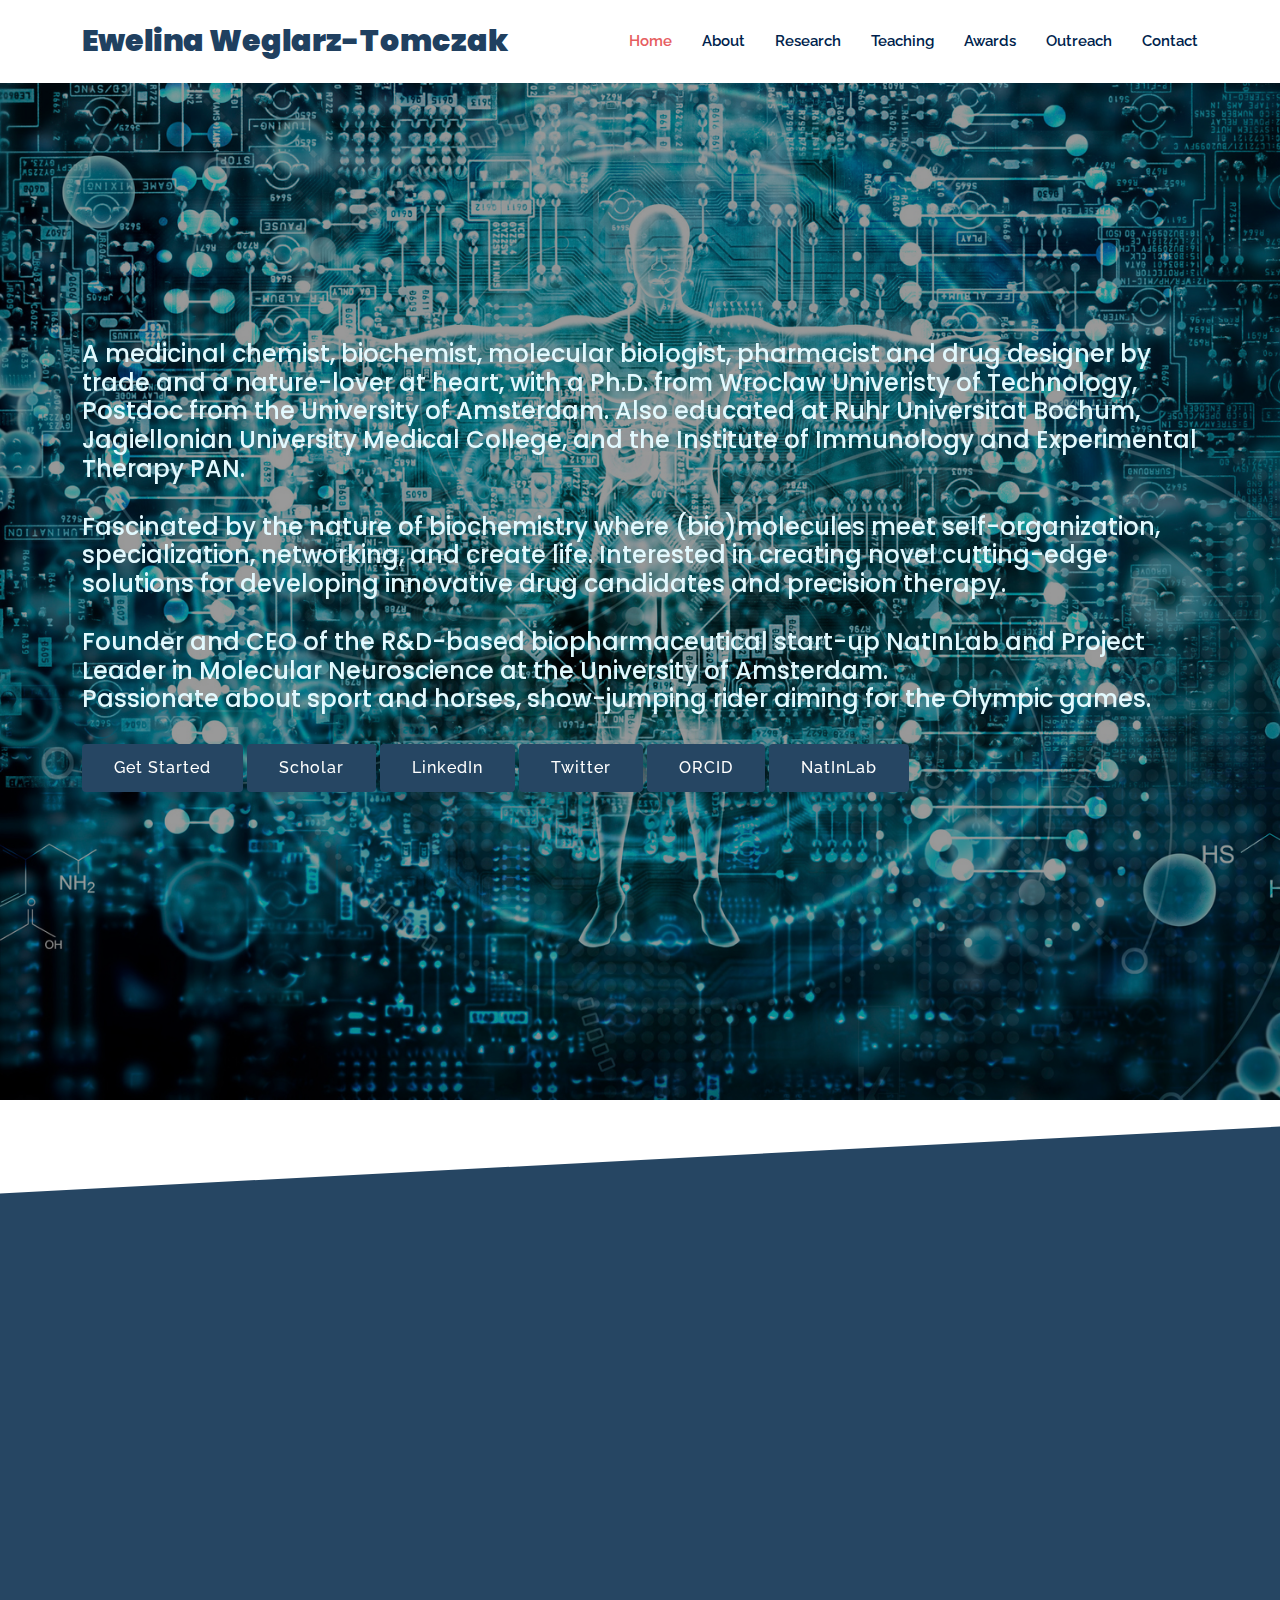
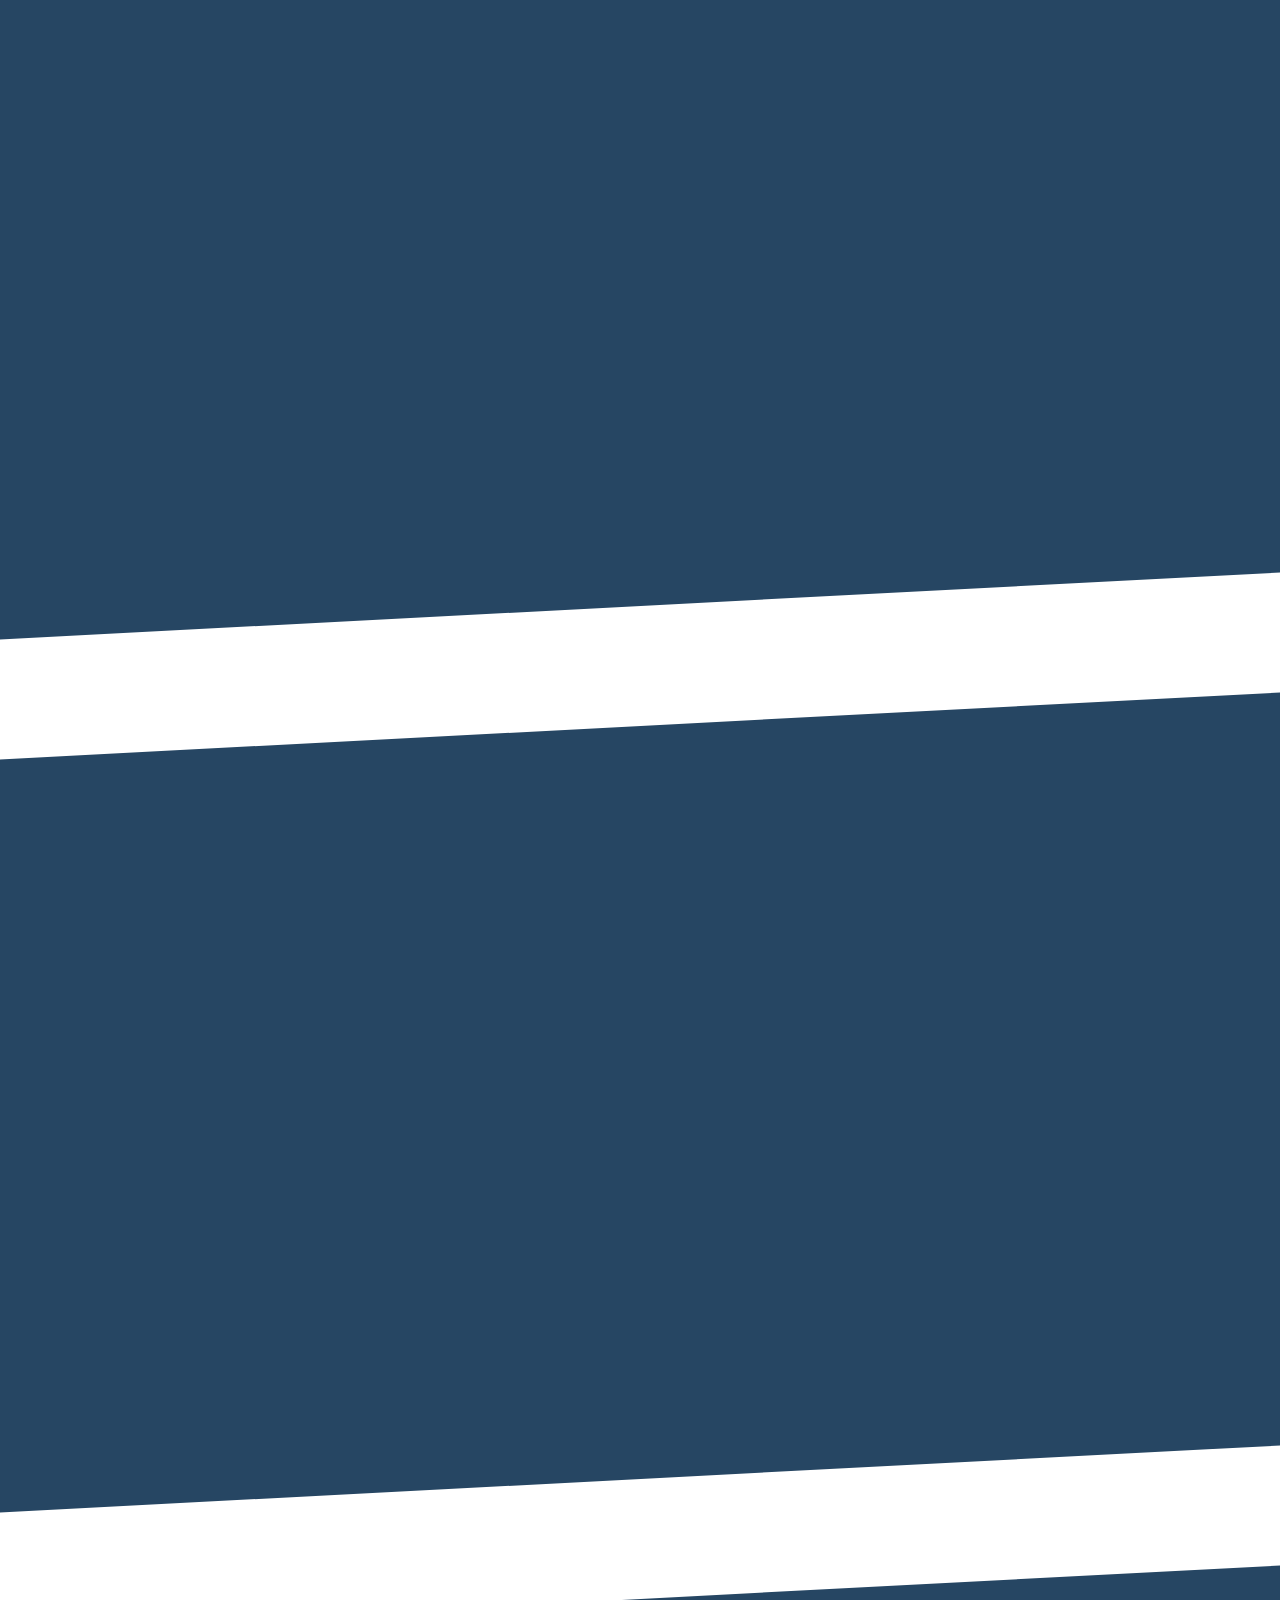
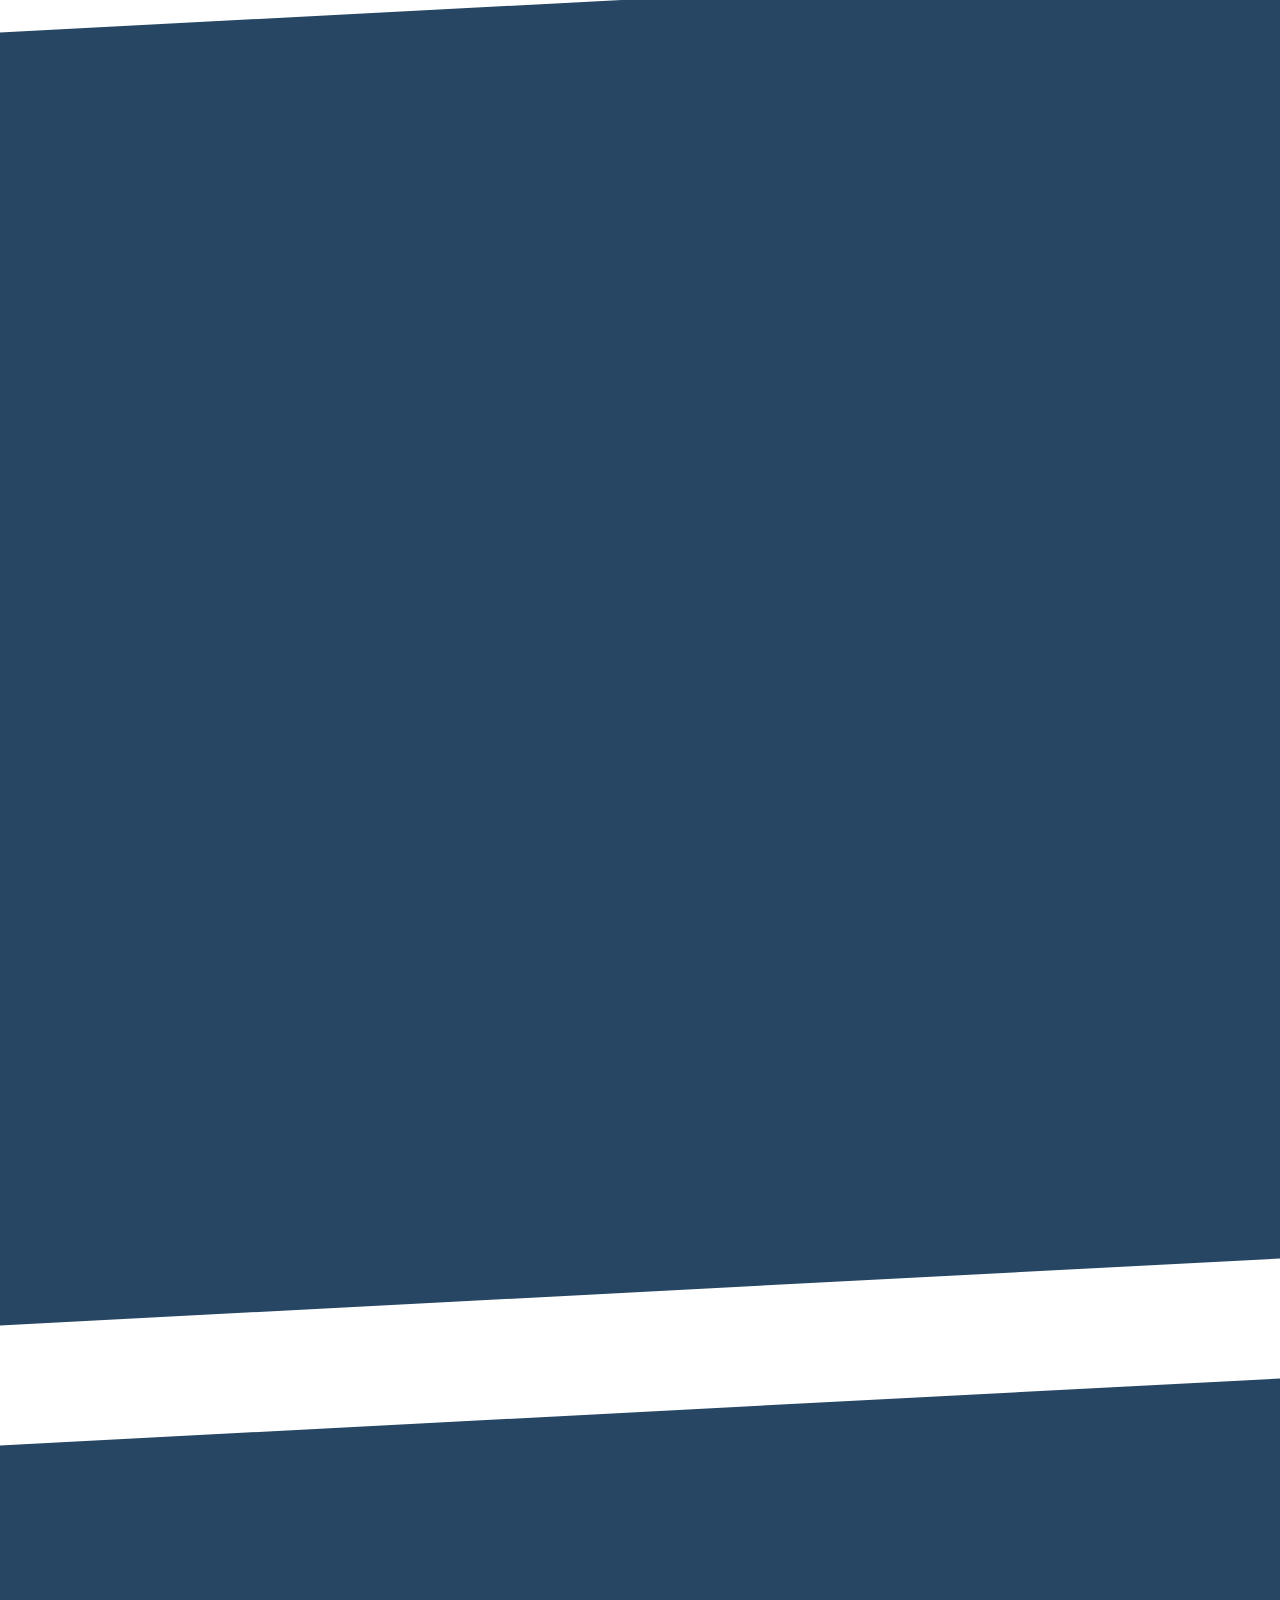
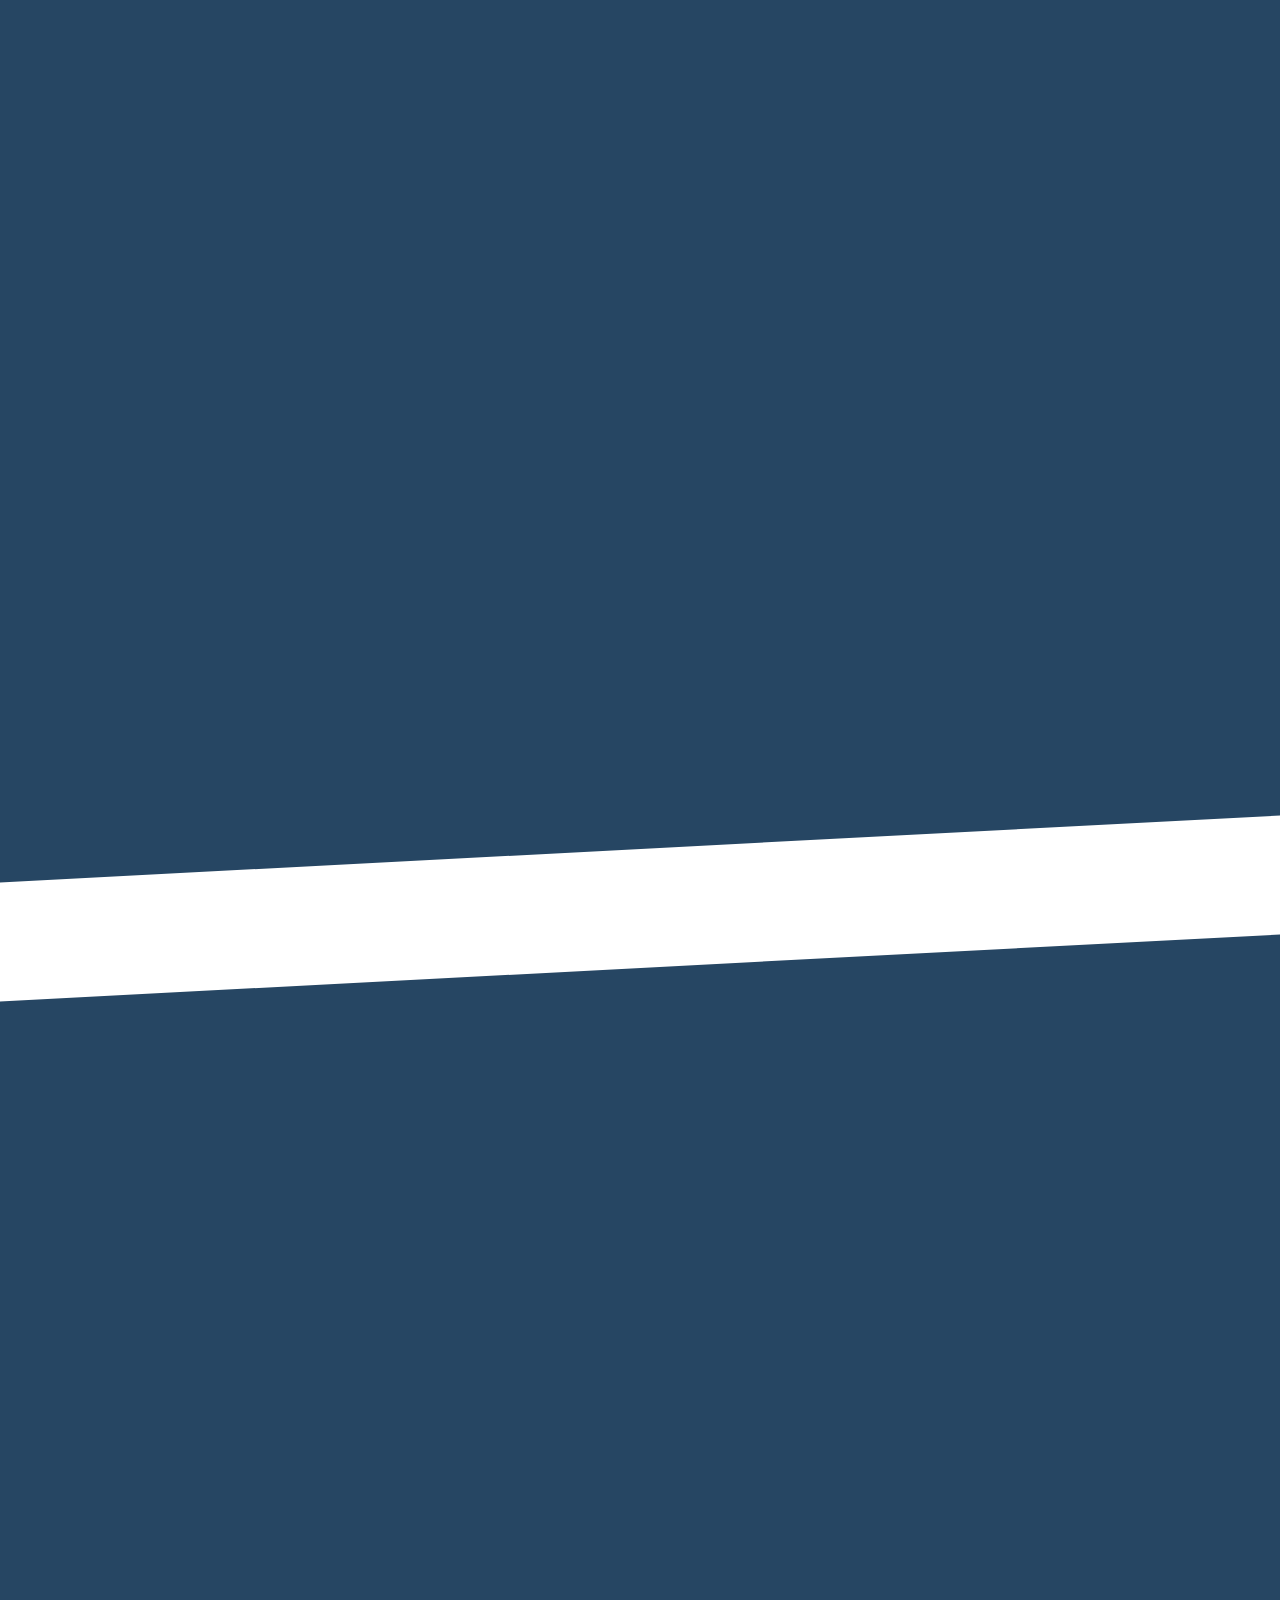
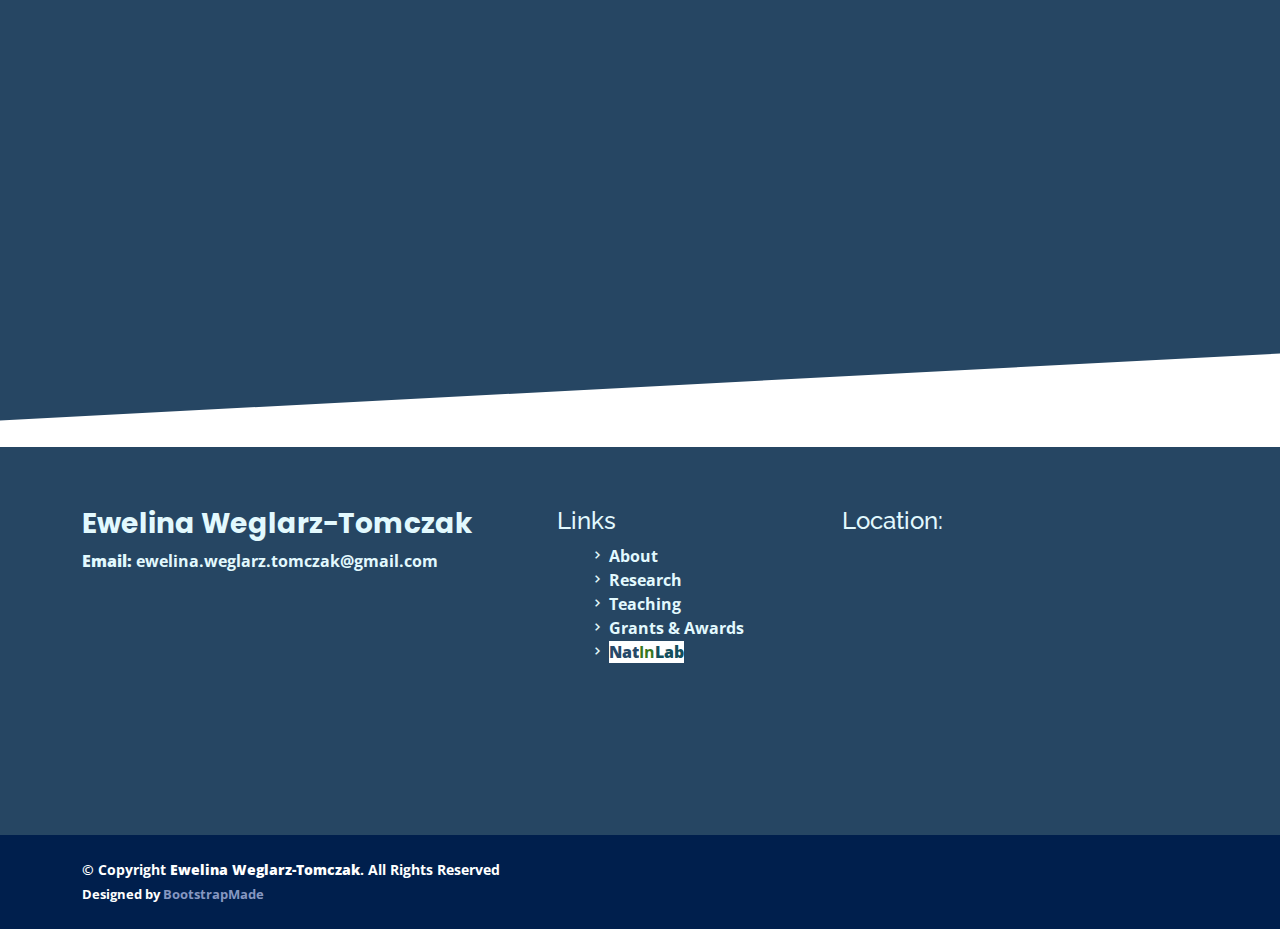
==== commit adc81358: "Update index.html" ====
--- a/index.html
+++ b/index.html
@@ -108,15 +108,17 @@
                   <p style="color:white;">M.Sc.in Medicinal Chemistry<br>
 				  Ph.D. in Biochemistry/Medicinal Chemistry<br>
 				  P.D. in Industrial Pharmacy<br>
-				  Postdoc in Molecular/Systems Biology</p>
+				  Postdoc in Molecular Biochemistry<br>
+				  Postdoc in Systems (Neuro)Biology</p>
                 </div>
 				
 								<div class="col-md-6 icon-box" data-aos="fade-up" data-aos-delay="300">
                   <i class="bx bx-cube-alt"></i>
                   <h4>Experience</h4>
-                  <p style="color:white;">10+ years experience in Molecular Science (drug discovery, medicinal chemistry, organic synthesis, biochemistry, preclinical trials, systems and molecular biology)<br>
-				  15+ years experience in teaching and supervision<br>
-				  10+ years as PI in scientific projects that led to the identification of pro-drugs<br>
+                  <p style="color:white;">15+ years experience in Molecular Science (drug discovery, medicinal chemistry, organic synthesis, biochemistry, preclinical trials, systems and molecular biology)<br>
+				  7y+ as Independent Principal<br>
+			  	  15+ years experience in teaching and supervision<br>
+				  10+ years as PI in scientific projects<br>
 				  10+ years experience as PI in EU-co-funded grants<br>
 				  20+ scientific article, 3 patent applications </p>
                 </div>
@@ -249,7 +251,7 @@
             <div class="content">
               <h3>Grants</h3>
               <p>
-				2024: <b>Principal Investigator</b>, Faculty of Impact Grant from the Dutch Research Council (NWO), 200,000€<br><br>	
+				2024: <b>Principal Investigator</b>, Faculty of Impact Grant from the Dutch Research Council (NWO) & Innovation Exchange Amsterdam, 225,000€<br><br>	
 		      		2023: <b>Principal Investigator</b>, PoC Grant from the Innovation Exchange Amsterdam (IXA), 100,000€<br><br>
 		      		2022: <b>Principal Investigator</b>, Venture Challenge Grant from the Dutch Research Council (NWO) for NatInLab, 15,000€<br><br>
 		      		2020: <b>Co-Principal Investigator</b>, Physics2Market from Innovation Exchange Amsterdam (IXA), 35,000€<br><br>
